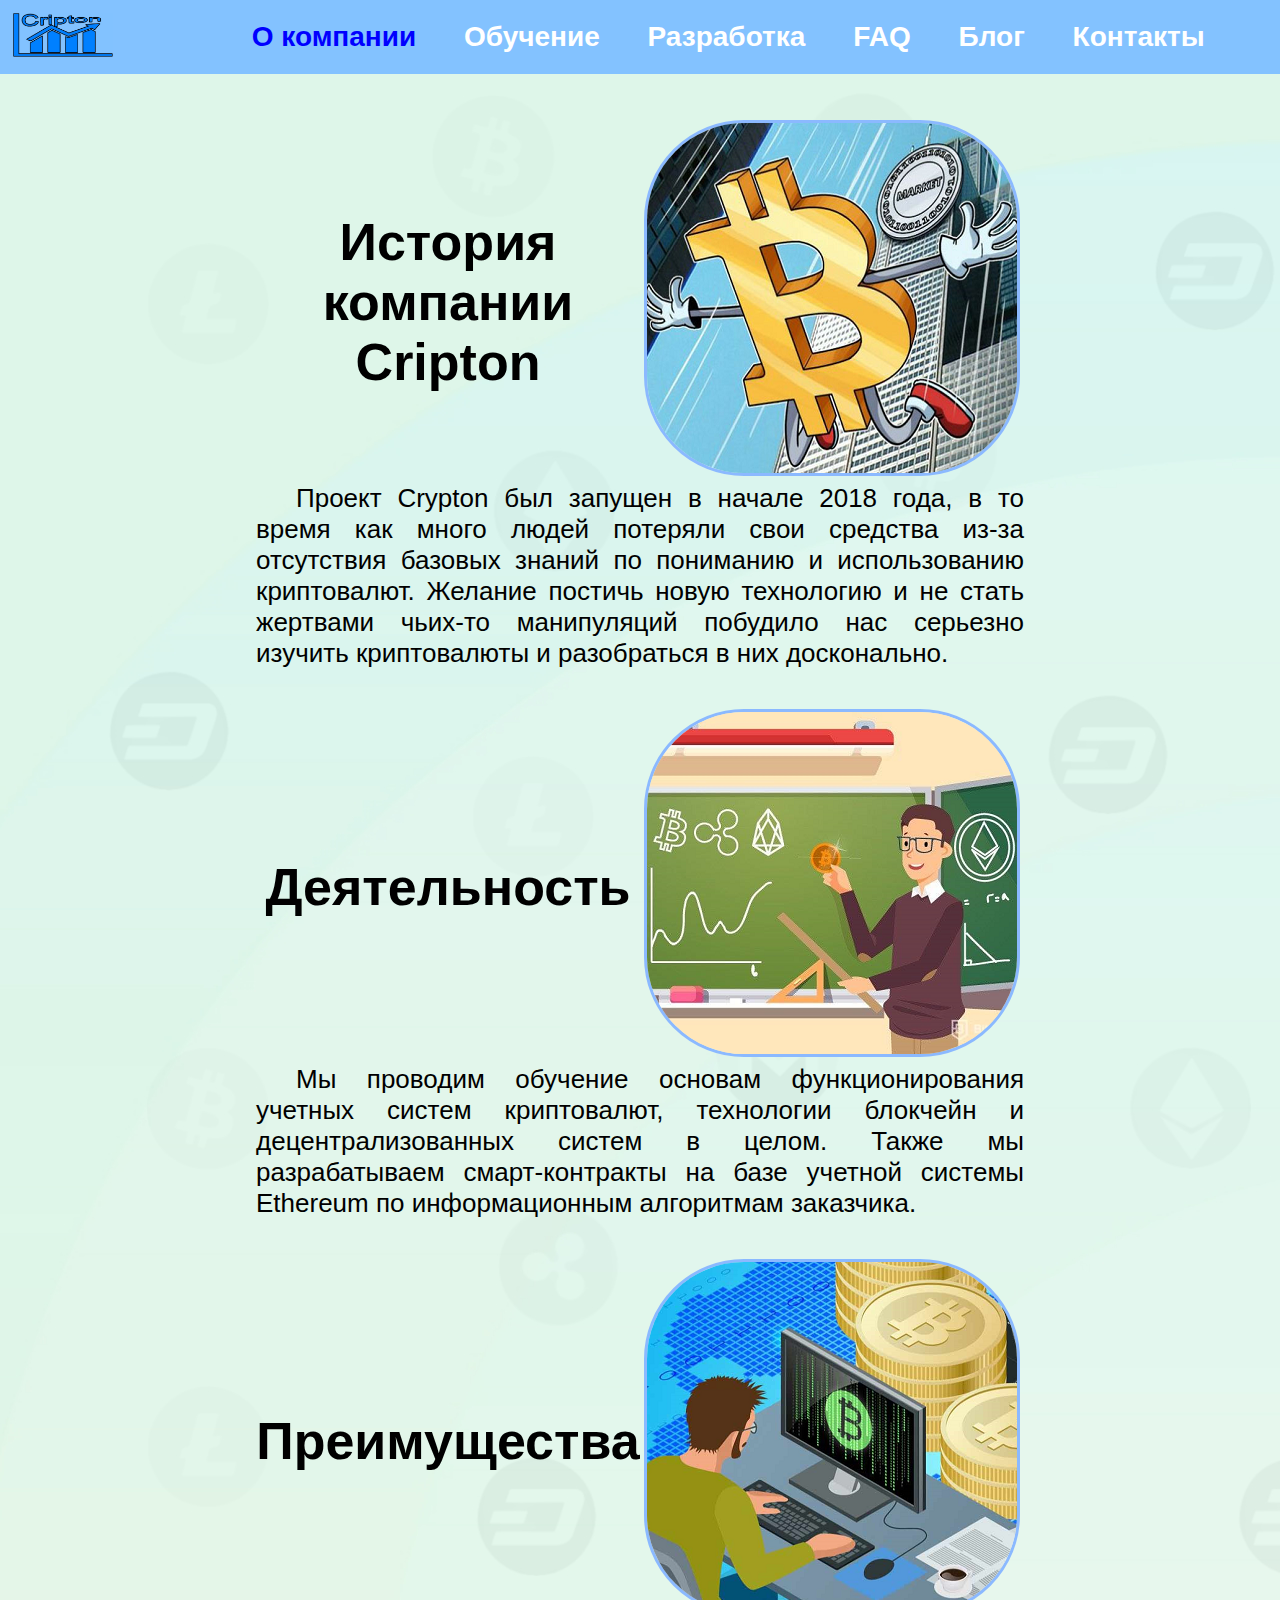
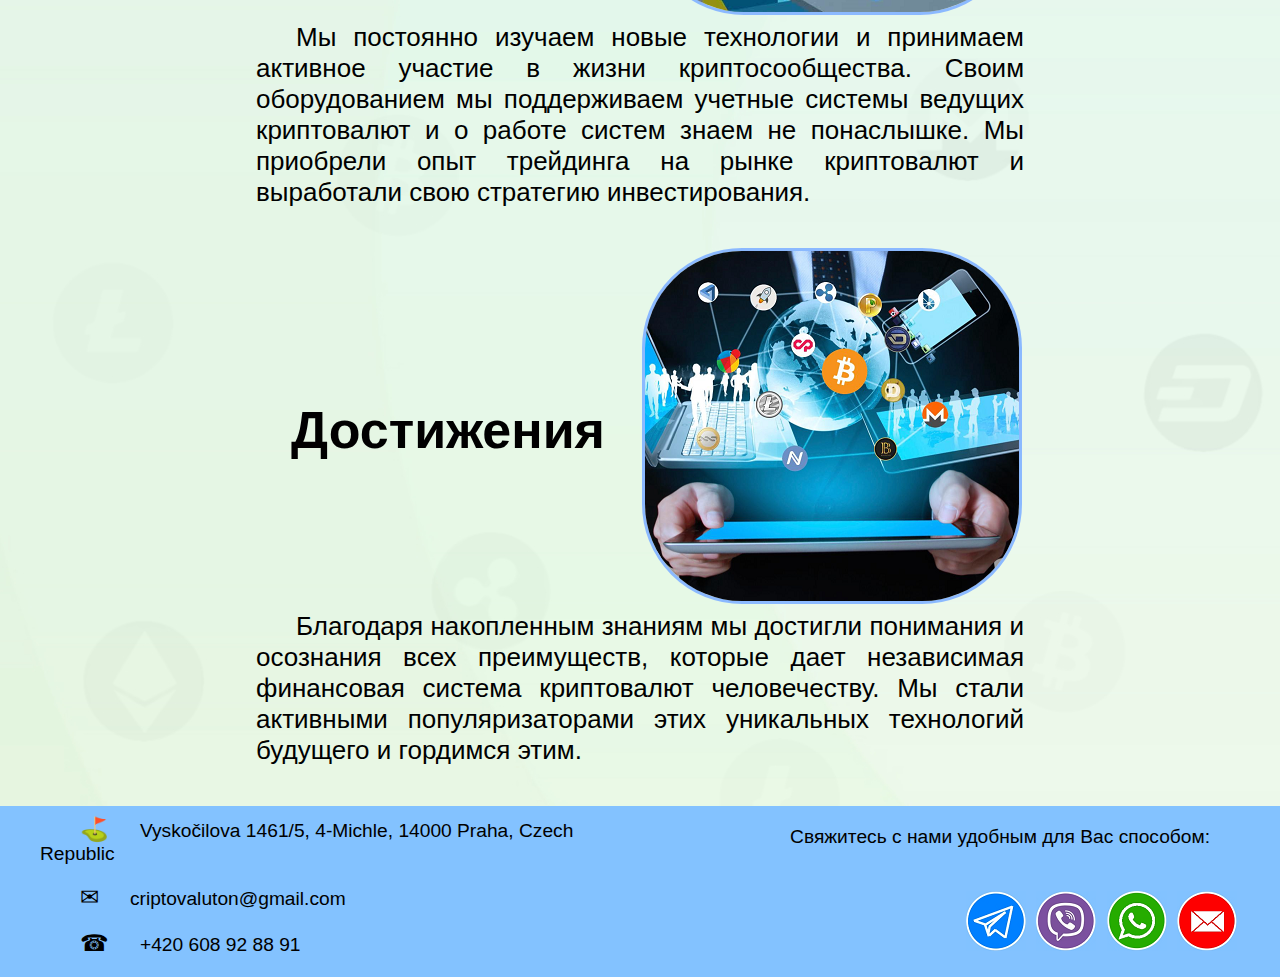
==== index.html @ c7e36061 "study" ====
<!DOCTYPE html>
<html lang="ru">
<head>
    <meta charset="UTF-8">
    <meta name="viewport" content="width=device-width, initial-scale=1.0">
    <title>Cripton</title>
    <link href="https://fonts.googleapis.com/css?family=Playfair+Display&display=swap" rel="stylesheet">
    <link rel="stylesheet" href="styles.css">
    <link rel="stylesheet" href="media.css">
</head>
<body>
    <div class="container">
    <div class="header">
        <div class="logo">
            <a href="index.html"> <img src="images/cripton_logo.jpg" width="100px" alt="logo"></a>
        </div>
        <div class="menu">
            <ul id="nav">
                <li><a href="index.html" style="color: blue">О компании</a></li>
                <li><a href="study.html">Обучение</a></li>
                <li><a href="development.html">Разработка</a></li>
                <li><a href="faq.html">FAQ</a></li>
                <li><a href="blog.html">Блог</a></li>
                <li><a href="contacts.html">Контакты</a></li>
            </ul>
        </div>
    </div>
    <div class="box">
        <div class="block1">
            <div class="article1_1">
                <div class="article1_1_left">
                    <h1>История компании Cripton</h1>
                </div>
                <div class="article1_1_right">
                    <img src="images/history.png" alt="history" class="round">
                </div>
            </div>
            <div class="article1_2">
                <p>Проект Crypton был запущен в начале 2018 года, в то время как много людей потеряли свои средства из-за
                отсутствия базовых знаний по пониманию и использованию криптовалют. Желание постичь новую технологию
                и не стать жертвами чьих-то манипуляций побудило нас серьезно изучить криптовалюты и разобраться в
                них досконально.</p>
            </div>
        </div>

        <div class="block1">
            <div class="article1_1">
                <div class="article1_1_left">
                    <h1>Деятельность</h1>
                </div>
                <div class="article1_1_right">
                    <img src="images/deals.png" alt="deals" class="round">
                </div>
            </div>
            <div class="article1_2">
                <p>Мы проводим обучение основам функционирования учетных систем криптовалют, технологии блокчейн и
                    децентрализованных  систем в целом. Также мы разрабатываем смарт-контракты на базе учетной
                    системы Ethereum по информационным алгоритмам заказчика.</p>
            </div>
        </div>

        <div class="block1">
            <div class="article1_1">
                <div class="article1_1_left">
                    <h1>Преимущества</h1>
                </div>
                <div class="article1_1_right">
                    <img src="images/advantage.png" alt="advantage" class="round">
                </div>
            </div>
            <div class="article1_2">
                <p>Мы постоянно изучаем новые технологии и принимаем активное участие в жизни криптосообщества.
                    Своим оборудованием мы поддерживаем учетные системы ведущих криптовалют и о работе систем знаем
                    не понаслышке. Мы приобрели опыт трейдинга на рынке криптовалют и выработали свою стратегию
                    инвестирования.</p>
            </div>
        </div>

        <div class="block1">
            <div class="article1_1">
                <div class="article1_1_left">
                    <h1>Достижения</h1>
                </div>
                <div class="article1_1_right">
                    <img src="images/achievements.png" alt="achievements" class="round">
                </div>
            </div>
            <div class="article1_2">
                <p>Благодаря накопленным знаниям мы достигли понимания и осознания всех преимуществ, которые дает
                    независимая финансовая система криптовалют человечеству. Мы стали активными популяризаторами этих
                    уникальных технологий будущего и гордимся этим.</p>
            </div>
        </div>
        </div>

    </div>
    <div class="footer">
        <div class="contacts">
            <div class="contacts_top">
                <p><span style="font-size: larger">&#9971;&nbsp;&nbsp;&nbsp;&nbsp;</span> Vyskočilova 1461/5, 4-Michle, 14000 Praha, Czech Republic</p>
                <p><span style="font-size: larger">&#9993;&nbsp;&nbsp;&nbsp;&nbsp;</span> criptovaluton@gmail.com</p>
                <p><span style="font-size: larger">&#9742;&nbsp;&nbsp;&nbsp;&nbsp;</span> +420 608 92 88 91</p>
            </div>
            <div class="contacts_footer">
            </div>
        </div>
        <div class="links">
            <div class="links_top">
                <p>Свяжитесь с нами удобным для Вас способом:</p>
            </div>
            <div class="links_footer">
                <a href="https://t.me/criptovaluton" target="_blank"> <img src="images/telegram_logo.png" alt="telegram"></a>
                <a href="viber://chat?number=%2B420608928891" target="_blank"> <img src="images/viber_logo.png" alt="viber"></a>
                <a href="https://wa.me/qr/KLFIPJQONWXAF1" target="_blank"> <img src="images/whatsapp_logo.png" alt="whatsapp"></a>
                <a href="mailto:criptovaluton@gmail.com" target="_blank"> <img src="images/mail_logo.png" alt="gmail"></a>

            </div>
        </div>
    </div>
</body>
</html>
---- styles.css ----
*, ::after, ::before {
    box-sizing: border-box;
}
html {
    margin-top: 0;
    font-family: "Candara", sans-serif;
}

body {
    margin: 0;
}

p {
    text-indent: 40px; /*отступы в первой строке параграфа*/
}

/*img {*/
/*    display: block;*/
/*    max-width: 100%;*/
/*    height: auto;*/
/*}*/

.container {
    display: flex;
    flex-direction: column;
    background-image: url("images/background_index.jpg");
}

.header {
    display: flex;
    background: #83c2ff;
    position: fixed;
    top: 0;
    right: 0;
    left: 0;
    font-weight: bold;
}
.logo {
    flex: 1;
    display: flex;
    padding: 1%;
}
.logo a img:hover {
    transform: scale(1.05);

}
.menu {
    flex-grow: 1;
    margin: auto;
}
#nav {
    margin: 0;
    font-size: 28px;
    text-align: center;

}
#nav li {
    display: inline-block;
    margin: 20px;
}
#nav li a {
    color: white;
    text-decoration: none;
}

#nav a:hover,
#nav a:focus {
    color: #0080ff;
}
/*_____________________________________________________________________________________________index*/

.box {
    margin-top: 120px;
}
.block1 {
    display: flex;
    font-size: 26px;
    flex-direction: column;
    justify-content: center;
    padding-left: 20%;
    padding-right: 20%;
    padding-bottom: 40px;
}
.block1 p {
    margin: 0;
}

.article1_1 {
    display: flex;
    border-radius: 20px;
    text-align: center;
}

.article1_1_left {
    flex: 1;
    margin: auto;
    text-align: center;
}

.article1_1_right {
    flex: 1;
}


.article1_2 {
    border-radius: 20px;
    text-align: justify;
}
/*_______________________________________________________________________________________________study*/
.content_study {
    display: flex;
    flex-direction: column;
    background-image: url("images/background_study.jpg");
}

.mark {
    color: #79b321;
    margin-right: 16px;
}

.button {
    color: #0080ff;
    background-color: white;
    border-radius: 20px;
    border: 3px solid #3ca8ff;
    -webkit-box-shadow: 3px 5px 18px 0 rgba(147,184,230,1);
    -moz-box-shadow: 3px 5px 18px 0 rgba(147,184,230,1);
    box-shadow: 3px 5px 18px 0 rgba(147,184,230,1);
}
.button:active, /*удаление черной рамки с кнопки при нажатии*/
.button:focus {
    outline: none;
}

.button h2 {
    margin: 2px 4px 4px 4px;
}

.fontButton {
    font-size: 0.6em;
}

.button:hover {
    transform: scale(1.15);
    transition: transform 0.2s ease-in, /*замедление анимации*/
    box-shadow 0.2s linear;
    background-color: #3ca8ff;
    color: white;
    cursor: pointer;
}

.study1 {
    display: flex;
    justify-content: space-around;
    margin: 120px 0 20px 0;
    padding: 0 100px;
    font-size: 22px;
}

.study1_left {
    display: flex;
    flex-direction: column;
    max-width: 500px;
    -webkit-box-shadow: 4px 5px 18px 3px rgba(147,184,230,1);
    -moz-box-shadow: 4px 5px 18px 3px rgba(147,184,230,1);
    box-shadow: 4px 5px 18px 3px rgba(147,184,230,1);
    border-radius: 10px;
}

.study1_left:hover {
    -webkit-box-shadow: 5px 5px 23px 2px rgba(73,118,173,1);
    -moz-box-shadow: 5px 5px 23px 2px rgba(73,118,173,1);
    box-shadow: 5px 5px 23px 2px rgba(73,118,173,1);
}

.study1_left_bottom {
    padding: 20px;
    text-align: center;
    background-color: white;
}

.study1_left_bottom p {
    margin: 6px 0;
    text-align: left;
}


figure.fluidratio1 {
    margin: 0;
    padding-top: 74.8%;  /* slope */
    background-image: url("images/users.png");
    background-size: cover;
    -moz-background-size: cover;  /* Firefox 3.6 */
    background-position: center;  /* Internet Explorer 7/8 */
    border-radius: 10px 10px 0 0;
}

.study1_right {
    display: flex;
    flex-direction: column;
    max-width: 500px;
    -webkit-box-shadow: 4px 5px 18px 3px rgba(147,184,230,1);
    -moz-box-shadow: 4px 5px 18px 3px rgba(147,184,230,1);
    box-shadow: 4px 5px 18px 3px rgba(147,184,230,1);
    border-radius: 10px;
}

.study1_right:hover {
    -webkit-box-shadow: 5px 5px 23px 2px rgba(73,118,173,1);
    -moz-box-shadow: 5px 5px 23px 2px rgba(73,118,173,1);
    box-shadow: 5px 5px 23px 2px rgba(73,118,173,1);
}

.study1_right_bottom {
    padding: 20px;
    text-align: center;
    background-color: white;
}

.study1_right_bottom p {
    margin: 6px 0;
    text-align: left;
}

figure.fluidratio2 {
    margin: 0;
    padding-top: 74.8%;  /* slope */
    background-image: url("images/base.png");
    background-size: cover;
    -moz-background-size: cover;  /* Firefox 3.6 */
    background-position: center;  /* Internet Explorer 7/8 */
    border-radius: 10px 10px 0 0;
}


.study2 {
    display: flex;
    justify-content: space-around;
    margin: 20px 0;
    padding: 0 100px;
    font-size: 22px;

}

.study2_left {
    display: flex;
    flex-direction: column;
    max-width: 500px;
    -webkit-box-shadow: 4px 5px 18px 3px rgba(147,184,230,1);
    -moz-box-shadow: 4px 5px 18px 3px rgba(147,184,230,1);
    box-shadow: 4px 5px 18px 3px rgba(147,184,230,1);
    border-radius: 10px;
}

.study2_left:hover {
    -webkit-box-shadow: 5px 5px 23px 2px rgba(73,118,173,1);
    -moz-box-shadow: 5px 5px 23px 2px rgba(73,118,173,1);
    box-shadow: 5px 5px 23px 2px rgba(73,118,173,1);
}

.study2_left_bottom {
    padding: 20px;
    text-align: center;
    background-color: white;
}

.study2_left_bottom p {
    margin: 6px 0;
    text-align: left;
}

figure.fluidratio3 {
    margin: 0;
    padding-top: 74.8%;  /* slope */
    background-image: url("images/advance.png");
    background-size: cover;
    -moz-background-size: cover;  /* Firefox 3.6 */
    background-position: center;  /* Internet Explorer 7/8 */
    border-radius: 10px 10px 0 0;
}

.study2_right {
    display: flex;
    flex-direction: column;
    max-width: 500px;
    -webkit-box-shadow: 4px 5px 18px 3px rgba(147,184,230,1);
    -moz-box-shadow: 4px 5px 18px 3px rgba(147,184,230,1);
    box-shadow: 4px 5px 18px 3px rgba(147,184,230,1);
    border-radius: 10px;
}

.study2_right:hover {
    -webkit-box-shadow: 5px 5px 23px 2px rgba(73,118,173,1);
    -moz-box-shadow: 5px 5px 23px 2px rgba(73,118,173,1);
    box-shadow: 5px 5px 23px 2px rgba(73,118,173,1);
}

.study2_right_bottom {
    padding: 20px;
    text-align: center;
    background-color: white;
}

.study2_right_bottom p {
    margin: 6px 0;
    text-align: left;
}

figure.fluidratio4 {
    margin: 0;
    padding-top: 74.8%;  /* slope */
    background-image: url("images/individual.png");
    background-size: cover;
    -moz-background-size: cover;  /* Firefox 3.6 */
    background-position: center;  /* Internet Explorer 7/8 */
    border-radius: 10px 10px 0 0;
}















/*_________________________________________________________________________________________development*/
.content {
    font-size: 26px;
    text-align: justify;
    background-image: url("images/background_dev.jpg");
    margin-top: 100px;
}
.content h2 {
    text-align: left;
}
.title {
    display: flex;
    margin: auto;
}
.title_left {
    flex: 1;
    width: 300px;
    height: 7em;
    margin: auto; /*центрируем текст "Смарт-контракты" по вертикали*/
    padding: 30px 30px 30px 60px;
    text-align: center;
}

.title_right {
    flex: 1;
    padding: 30px 60px 30px 30px;
    margin: auto;
}

.article1 {
    display: flex;
    margin: auto;
    background-color: rgba(100, 149, 237, 0.3);
}

.article1_left {
    flex: 1;
    margin: auto;
    padding-top: 8px;
    text-align: center;
}

.round {
    border-radius: 100px; /*закругление углов картинок*/
    border: 3px solid #8bb9ff;
}

.article1_right {
    flex: 2;
    margin: auto 40px auto 0;
    padding: 20px;
}

.article2 {
    display: flex;
    margin: auto;

}

.article2_left {
    flex: 2;
    margin: auto 20px auto 80px;
    padding: 20px;
}

.article2_right {
    flex: 1;
    margin: auto;
    padding-top: 8px;
    text-align: center;
}

.article3 {
    display: flex;
    background-color: rgba(100, 149, 237, 0.3);
}

.article3_left {
    flex: 1;
    margin: auto;
    padding-top: 8px;
    text-align: center;
}

.article3_right {
    flex: 2;
    margin: auto 40px auto 0;
    padding: 20px;
}

.hidden {
    float: right;
    margin: 0 0 5px 20px;
    padding-top: 30px;
    display: none;
}

/*________________________________________________________________________________________________faq*/

.box_outer {
    display: flex;
    flex-grow: 1;
    background-image: url("images/background_faq.jpg");
}

.box_inner {
    flex: 1;
    margin-right: auto;
    margin-left: auto;
    padding-right: 15px;
    padding-left: 15px;
    box-sizing: border-box;
    width: 1160px;
    text-align: center;
    font-size: 28px;
}
/*------------------------------код отвечающий за раскрывающиеся вопросы*/
.demo {
    max-width: 1024px;
    padding: 20px 20px;
    margin: 1% auto;
    text-align: left;
}
.answer {
    font-size: 24px;
}

/* скрываем чекбоксы и блоки с содержанием */
.hide,
.hide + label ~ div {
    display: none;
}

label {
    -webkit-box-shadow: 10px 10px 20px 2px rgba(0,0,0,0.37); /*тень у блоков с вопросами*/
    -moz-box-shadow: 10px 10px 20px 2px rgba(0,0,0,0.37);
    box-shadow: 10px 10px 20px 2px rgba(0,0,0,0.37);
    width: 100%;
    background-color: white;
}
/* вид текста label */
.hide + label {
    margin: 0;
    padding: 0;
    color: black;
    cursor: pointer;
    display: inline-block;
}
.hide + label:hover {
    background-color: rgba(131, 194, 255, 0.56);
}

/* вид текста label при активном переключателе */
.hide:checked + label {
    background-color: rgba(131, 194, 255, 0.56);
    border-bottom: 0;
    -webkit-box-shadow: 14px -1px 20px -7px rgba(0,0,0,0.37);
    -moz-box-shadow: 14px -1px 20px -7px rgba(0,0,0,0.37);
    box-shadow: 14px -1px 20px -7px rgba(0,0,0,0.37);
}
/* когда чекбокс активен показываем блоки с содержанием  */
.hide:checked + label + div {
    display: block;
    background: white;
    -moz-box-shadow: inset 3px 3px 10px #0080ff;
    -webkit-box-shadow: inset 3px 3px 10px #0080ff;
    box-shadow: inset 3px 3px 10px #0080ff;
    margin-left: 20px;
    padding: 10px;
    /* чуточку анимации при появлении */
    -webkit-animation:fade ease-in 0.5s;
    -moz-animation:fade ease-in 0.5s;
    animation:fade ease-in 0.5s;
}
/* анимация при появлении скрытых блоков */
@-moz-keyframes fade {
    from { opacity: 0; }
    to { opacity: 1 }
}
@-webkit-keyframes fade {
    from { opacity: 0; }
    to { opacity: 1 }
}
@keyframes fade {
    from { opacity: 0; }
    to { opacity: 1 }
}
/* теперь кружочки с плюсиками, которые меняются на минусы*/
.hide + label:before {
    background-color: #1e90ff;
    color: white;
    content: "\002B";
    display: block;
    float: left;
    font-size: 22px;
    font-weight: bold;
    height: 20px;
    line-height: 16px;
    margin: 8px;
    text-align: center;
    width: 20px;
    -webkit-border-radius: 50%;
    -moz-border-radius: 50%;
    border-radius: 50%;
}
.hide:checked + label:before {
    content: "\2212";
}

/*___________________________________________________________________________________contacts*/

.box_contacts {
    display: flex;
    background-image: url("images/background_contacts.jpg");
    flex-direction: column;
    margin-top: 100px;
}
.cont {
    display: flex;
}
.telegram {
    flex: 1;
    text-align: center;
}
.viber {
    flex: 1;
    text-align: center;
}
.whatsapp {
    flex: 1;
    text-align: center;
}

.cont p {
    font-size: 26px;
}
/*__________________________анимация логотипов*/
.cont img {
    -webkit-box-shadow: 10px 10px 29px -2px rgba(0, 0, 0, 0.75);
    -moz-box-shadow: 10px 10px 29px -2px rgba(0, 0, 0, 0.75);
    box-shadow: 10px 10px 29px -2px rgba(0, 0, 0, 0.75);

    border-radius: 200px 200px 200px 200px;
    -moz-border-radius: 200px 200px 200px 200px;
    -webkit-border-radius: 200px 200px 200px 200px;
    border: 0 solid #000000;
}
.cont img:hover {
    animation: logo-rotate 0.4s alternate infinite ease-in;
}

@keyframes logo-rotate {
    0% {
        transform: scale(1);
    }
    100% {
        transform: scale(1.2);
    }

}
/*----------------------------------------*/
.form {
    margin: 40px auto 0 auto;

}

/*_____________________________________________________________________________________footer на всех страницах*/
.footer {
    display: flex;
    background: #83c2ff;
    /*градиент*/
    /*background: rgba(168,223,250,1);*/
    /*background: -moz-linear-gradient(top, rgba(168,223,250,1) 0%, rgba(157,190,207,1) 46%, rgba(10,119,173,1) 100%);*/
    /*background: -webkit-gradient(left top, left bottom, color-stop(0%, rgba(168,223,250,1)), color-stop(46%, rgba(157,190,207,1)), color-stop(100%, rgba(10,119,173,1)));*/
    /*background: -webkit-linear-gradient(top, rgba(168,223,250,1) 0%, rgba(157,190,207,1) 46%, rgba(10,119,173,1) 100%);*/
    /*background: -o-linear-gradient(top, rgba(168,223,250,1) 0%, rgba(157,190,207,1) 46%, rgba(10,119,173,1) 100%);*/
    /*background: -ms-linear-gradient(top, rgba(168,223,250,1) 0%, rgba(157,190,207,1) 46%, rgba(10,119,173,1) 100%);*/
    /*background: linear-gradient(to bottom, rgba(168,223,250,1) 0%, rgba(157,190,207,1) 46%, rgba(10,119,173,1) 100%);*/
    /*filter: progid:DXImageTransform.Microsoft.gradient( startColorstr='#a8dffa', endColorstr='#0a77ad', GradientType=0 );*/
}
.footer h3 {
    margin: 0;
}

.footer p {
    margin-top: 0;
}

.contacts {
    flex: 1;
    display: flex;
    flex-direction: column;
    text-align: left;
    padding: 10px 20px 0 40px;
}
.contacts_top {
    flex-grow: 1;
    font-size: 1.2em;
}
.contacts_footer {
    flex-grow: 1;
}

.links {
    flex: 1;
    display: flex;
    flex-direction: column;
    text-align: right;
    padding: 0 40px 20px 20px;
}
.links_top {
    flex: 1;
    padding: 20px 30px 0 0;
    font-size: 1.2em;
    text-align: right;
}
.links_footer {
    flex: 1;
}
.links_footer a {
    margin: 3px;
}
/*анимация при наведении - увеличением*/
.links_footer a img:hover {
    transform: scale(1.15);
    transition: transform 0.2s ease-in, /*замедление анимации*/
                box-shadow 0.2s linear;
}

/*_______________________________________________________________________________________course_*/

.container_course {
    display: flex;
    flex-direction: column;
    background-color: #bfe5f4;
}

.container_course_top {
    display: flex;
    padding: 20px;
    background-color: royalblue;
}

.container_course_top_left {
    flex: 3;
    padding: 40px;
    color: white;
    text-align: justify;
}

.container_course_top_left h1 {
    font-size: 3.2em;
}

.container_course_top_left h2 {
    text-indent: 40px; /*отступы в первой строке параграфа*/
}

.container_course_top_left h3 {
    font-size: 1.8em;
    margin: 2px 4px 4px 4px;
}

.container_course_top_right {
    flex: 2;
    display: flex;
    text-align: center;
}

.container_course_bottom {
    display: flex;
    justify-content: center;
    background-image: url("images/background_base.jpg");
}

.container_course_bottom_center {
    padding: 40px;
    margin: 10px auto;
    font-family: cursive;
    font-size: 1.6vw;
    color: #7300c6;
    /*overflow: hidden;*/
    /*align-content: center;*/
}
.container_course_bottom_center h1 {
    font-family: "Segoe Print",serif; /* подбор шрифтов - https://wordmark.it/*/
    color: rgb(176, 0, 255);
    font-size: 2.6vw;
    margin: 0;
    padding: 0;
}
.container_course_bottom_center h2 {
    font-family: "Segoe Print",serif; /* подбор шрифтов - https://wordmark.it/*/
    color: #654d96;
    font-size: 2.2vw;
    margin: 0;
    padding: 0;
}

.container_course_bottom_center ul {
    counter-reset: name;      /*Создаем новый счетчик для каждого тега <ul>*/
    list-style-type: none;      /* Убираем исходную нумерацию у списка */
}

.container_course_bottom_center li::before {
    counter-increment: name;           /*Увеличиваем значение счетчика*/
    content: counters(name,". ")". ";   /*Выводим число, используя разделитель '.'*/
}

.container_course_bottom_center_top {
    text-align: center;
}

.container_course_top_right_relative {
    position: relative;
    top: 80px;
    left: 10px;
    margin: auto;
    max-width: 500px;
    background-color: white;
    -webkit-box-shadow: 5px 5px 23px 2px rgba(0,0,0,1);
    -moz-box-shadow: 5px 5px 23px 2px rgba(0,0,0,1);
    box-shadow: 5px 5px 23px 2px rgba(0,0,0,1);
    border-radius: 10px;


}

.box_picture {
    max-width: 500px;
    border-radius: 10px;
}

.box_text {
    background-color:white;
    padding: 0 80px 40px 80px;
    border-radius: 0 0 10px 10px;
    font-size: 1.2em;
    color: darkblue;
}

.box_text h1 {
    color: #8a70c9;
}

.header_course {
    display: flex;
    background: #83c2ff;
    top: 0;
    right: 0;
    left: 0;
    font-weight: bold;
}

.box_container_course {
    display: flex;
    flex-direction: column;
    background: white;
}
---- media.css ----
@media screen and (max-width: 1250px) {

    .container {
        padding: 0;
    }

    .header {
        position: unset; /*расфиксируем header*/
        justify-content: space-around;
        padding: 0 10px;
    }

    .logo {
        display: block;
        margin: auto;
        text-align: center;
    }

    .menu {
        display: block;
    }

    #nav {
        padding: 0;
    }

    .box {
        margin-top: 20px;
    }
    .block1 {
        margin-top: 30px;
        padding-right: 30px;
        padding-left: 30px;
    }

    .block1 img {
        width: 300px;
    }

    .content img {
        width: 300px;
    }

    /*________________________________________________________________________________________study*/

    .study1 {
        flex-direction: column;
        padding: 0;
    }

    .study1_left {
        margin: 0 auto;
    }

    .study1_right {
        margin: 40px auto 0 auto;
    }

    .study2 {
        flex-direction: column;
        padding: 0;
    }

    .study2_left {
        margin: 0 auto;
    }

    .study2_right {
        margin: 40px auto 0 auto;
    }

}

@media screen and (max-width: 900px) {/*------------------------------------------------------------------------*/

    .container {
        padding: 0;
    }

    .header {
        position: unset; /*расфиксируем header*/
        justify-content: space-around;
        padding: 0 10px;
    }

    .logo {
        display: block;
        margin: auto;
        text-align: center;
    }

    .menu {
        display: block;
    }

    #nav {
        padding: 0;
    }

    .block1 {
        margin-top: 30px;
        padding-right: 20px;
        padding-left: 20px;
    }

    .block1 img {
        width: 230px;
    }

    .hidden {
        float: right;
        margin: 0 0 5px 20px;
        display: block;
    }

    .title {
        display: block;
    }
    .title_left {
        padding: 0;
    }

    .article1_left {
        display: none;
    }
    .article1_right {
        margin: auto;
    }

    .article2_right {
        display: none;
    }
    .article2_left {
        margin: 0;
    }

    .article3_left {
        display: none;
    }
    .article3_right {
        margin: 0;
    }

}

@media screen and (max-width: 680px) {/*----------------------------------------------------------------------------*/

    .container {
        padding: 0;
    }

    .header {
        flex-wrap: wrap;  /* для переноса элементов в столбик*/
        position: unset; /*расфиксируем header*/
        padding: 0 10px;
    }

    .hidden {
        float: unset;
        text-align: center;
        padding: 0;
    }
    .hidden img {
        width: 250px;
    }
    .round {
        border-radius: 60px; /*закругление углов картинок*/
    }


    #nav {
        padding: 5px 0;
    }

    .logo {
        display: block;
        margin: auto;
        text-align: center;
    }

    #nav li {
        display: block;
        margin: 0 auto;
    }

    #nav li a {
        margin: 0 auto;
    }

    .block1 {
        padding-left: 20px;
        padding-right: 20px;
        font-size: 18px;
    }

    .article1_1 {
        display: block; /*Чтобы выстроить заголовок и картинку друг под другом*/
    }
    .title_right {
        padding: 0 10px 10px 10px;
    }
    .title_left {
        height: auto;
        margin-top: 20px;
    }

    h1 {
        margin: auto;
    }

    .block1 img {
        width: 190px;
    }

    .links_footer a img {
        width: 30%;
    }

    .cont a img {
        width: 30%;

    }
    .article1_1 {
        justify-content: space-around;
    }

    .article1_1_right {
        margin: auto;
    }

    iframe {
        width: 400px;
        height: 800px;
    }

    .box_contacts {
        margin: auto;
    }

    .form {
        margin: 20px auto 0 auto;
        width: 400px;
    }

    /*________________________________________________________________________________________footer*/


    .footer {
        flex-direction: column;
    }

    .links_footer a img {
        width: 15%;
    }

    .links_top {
        padding: 10px;
        text-align: left;
    }

    .links {
        padding: 10px;
        text-align: left;
    }

    .contacts {
        padding: 10px;
    }
    h1 {
        margin: auto;
        font-size: 1.5em;
    }
    .box_inner {
        margin-top: 20px;
        font-size: 1.1em;
    }
    .answer {
        font-size: 1.0em;
    }
    .content {
        font-size: 18px;
    }
    .cont p {
        font-size: 1.2em;
    }

}

@media screen and (max-width: 400px) {/*---------------------------------------------------------------------------*/
    .container {
        padding: 0;
    }

    .header {
        flex-wrap: wrap; /* для переноса элементов в столбик*/
        position: unset; /*расфиксируем header*/
        padding: 0 10px;
    }

    #nav {
        padding: 5px 0;
        font-size: 20px;
    }

    .logo {
        display: none;
        margin: auto;
        text-align: center;
    }

    #nav li {
        display: block;
        margin: 0 auto;
    }

    #nav li a {
        margin: 0 auto;
    }

    .block1 {
        padding-left: 20px;
        padding-right: 20px;
    }

    .article1_1 {
        display: block; /*Чтобы выстроить заголовок и картинку друг под другом*/
    }

    .title_right {
        padding: 0 10px 0 10px;
    }
    .title_left {
        margin: 20px auto 0 auto;
    }
    .title_right p {
        margin: 0 auto 10px auto;
    }
    .hidden {
        margin: 0;
    }

    .links_footer a img {
        width: 30%;
    }

    .cont a img {
        width: 30%;

    }

    .article1_1 {
        justify-content: space-around;
    }

    .article1_1_right {
        margin: auto;
    }

    iframe {
        width: 340px;
        height: 950px;
    }

    .box_contacts {
        margin: auto;
    }

    .form {
        width: 340px;
        height: 950px;
    }
/*________________________________________________________________________________________footer*/
    .footer {
        flex-direction: column;
    }

    .links_footer a img {
        width: 15%;
    }

    .links_top {
        padding: 10px;
        text-align: left;
    }

    .links {
        padding: 10px;
        text-align: left;
    }

    .contacts {
        padding: 10px;
    }
    .round {
        margin: 10px;
    }
    .demo {
        padding: 0;
        margin-top: 10px;
    }
}
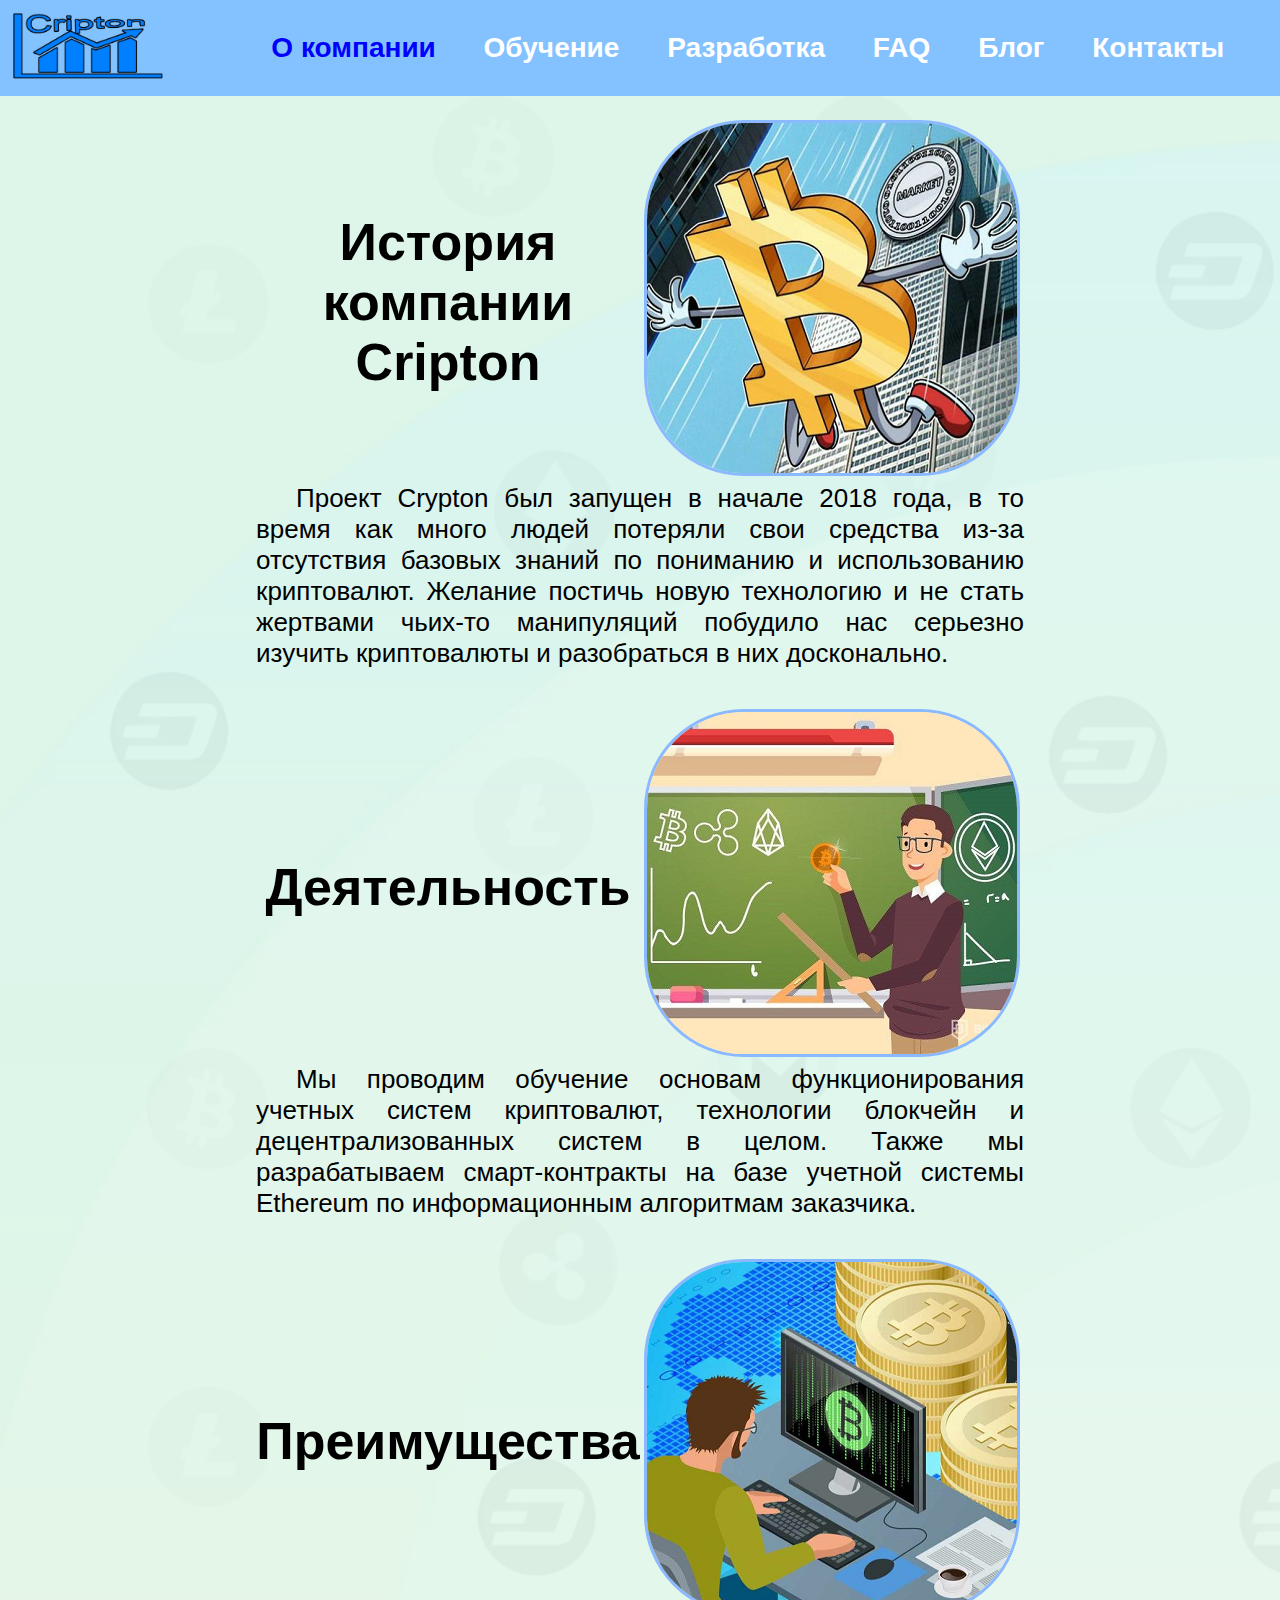
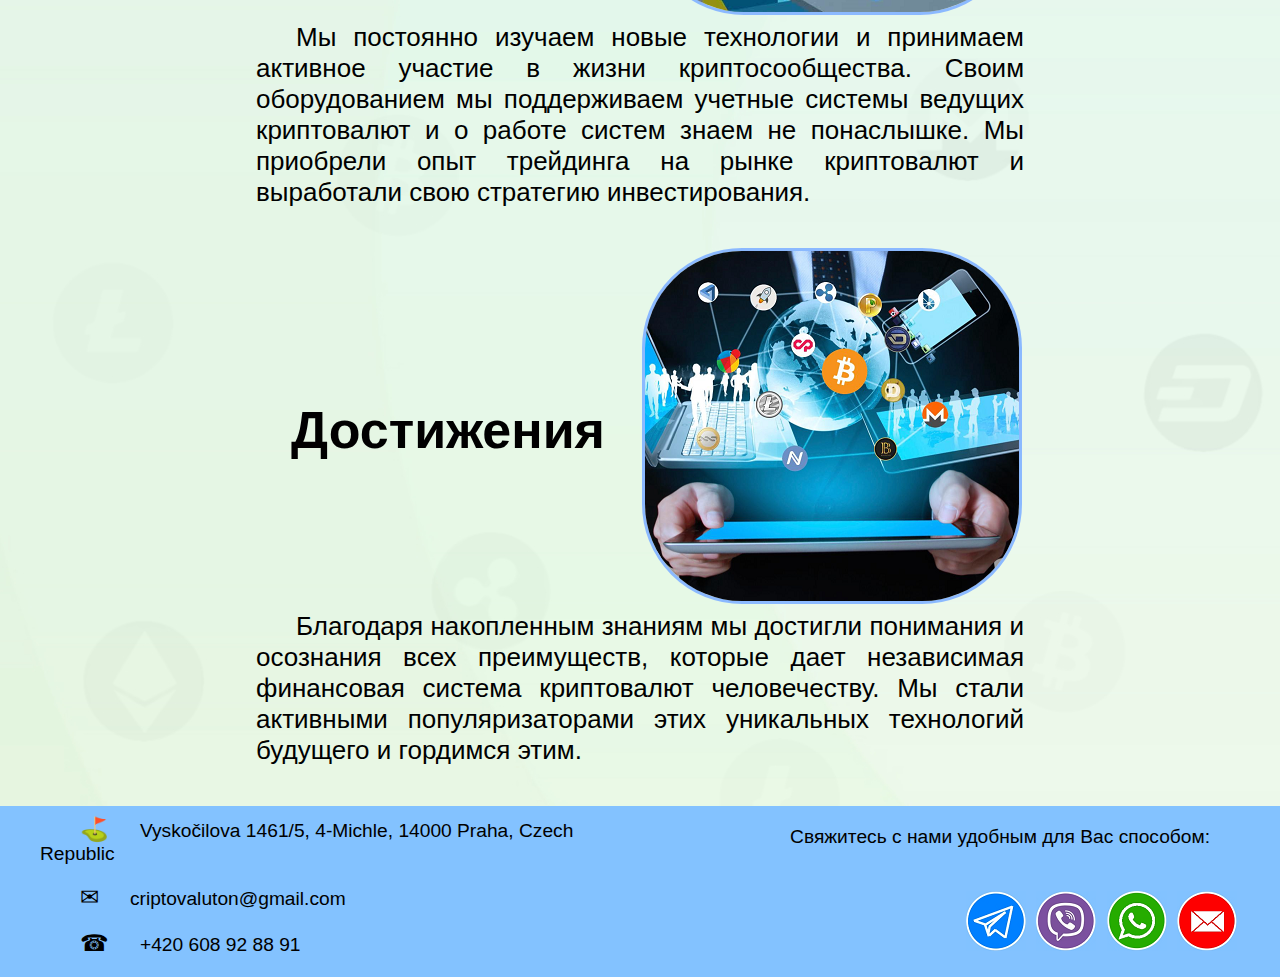
==== commit eea41c8b: "study" ====
--- a/index.html
+++ b/index.html
@@ -12,7 +12,7 @@
     <div class="container">
     <div class="header">
         <div class="logo">
-            <a href="index.html"> <img src="images/cripton_logo.jpg" width="100px" alt="logo"></a>
+            <a href="index.html"> <img src="images/cripton_logo.jpg" width="150px" alt="logo"></a>
         </div>
         <div class="menu">
             <ul id="nav">
--- a/styles.css
+++ b/styles.css
@@ -700,10 +700,28 @@
     text-align: center;
 }
 
-.container_course_bottom {
+.container_course_bottom_base {
     display: flex;
     justify-content: center;
     background-image: url("images/background_base.jpg");
+}
+
+.container_course_bottom_lite {
+    display: flex;
+    justify-content: center;
+    background-image: url("images/background_lite.jpg");
+}
+
+.container_course_bottom_advance {
+    display: flex;
+    justify-content: center;
+    background-image: url("images/background_advance.jpg");
+}
+
+.container_course_bottom_individual {
+    display: flex;
+    justify-content: center;
+    background-image: url("images/background_individual.jpg");
 }
 
 .container_course_bottom_center {
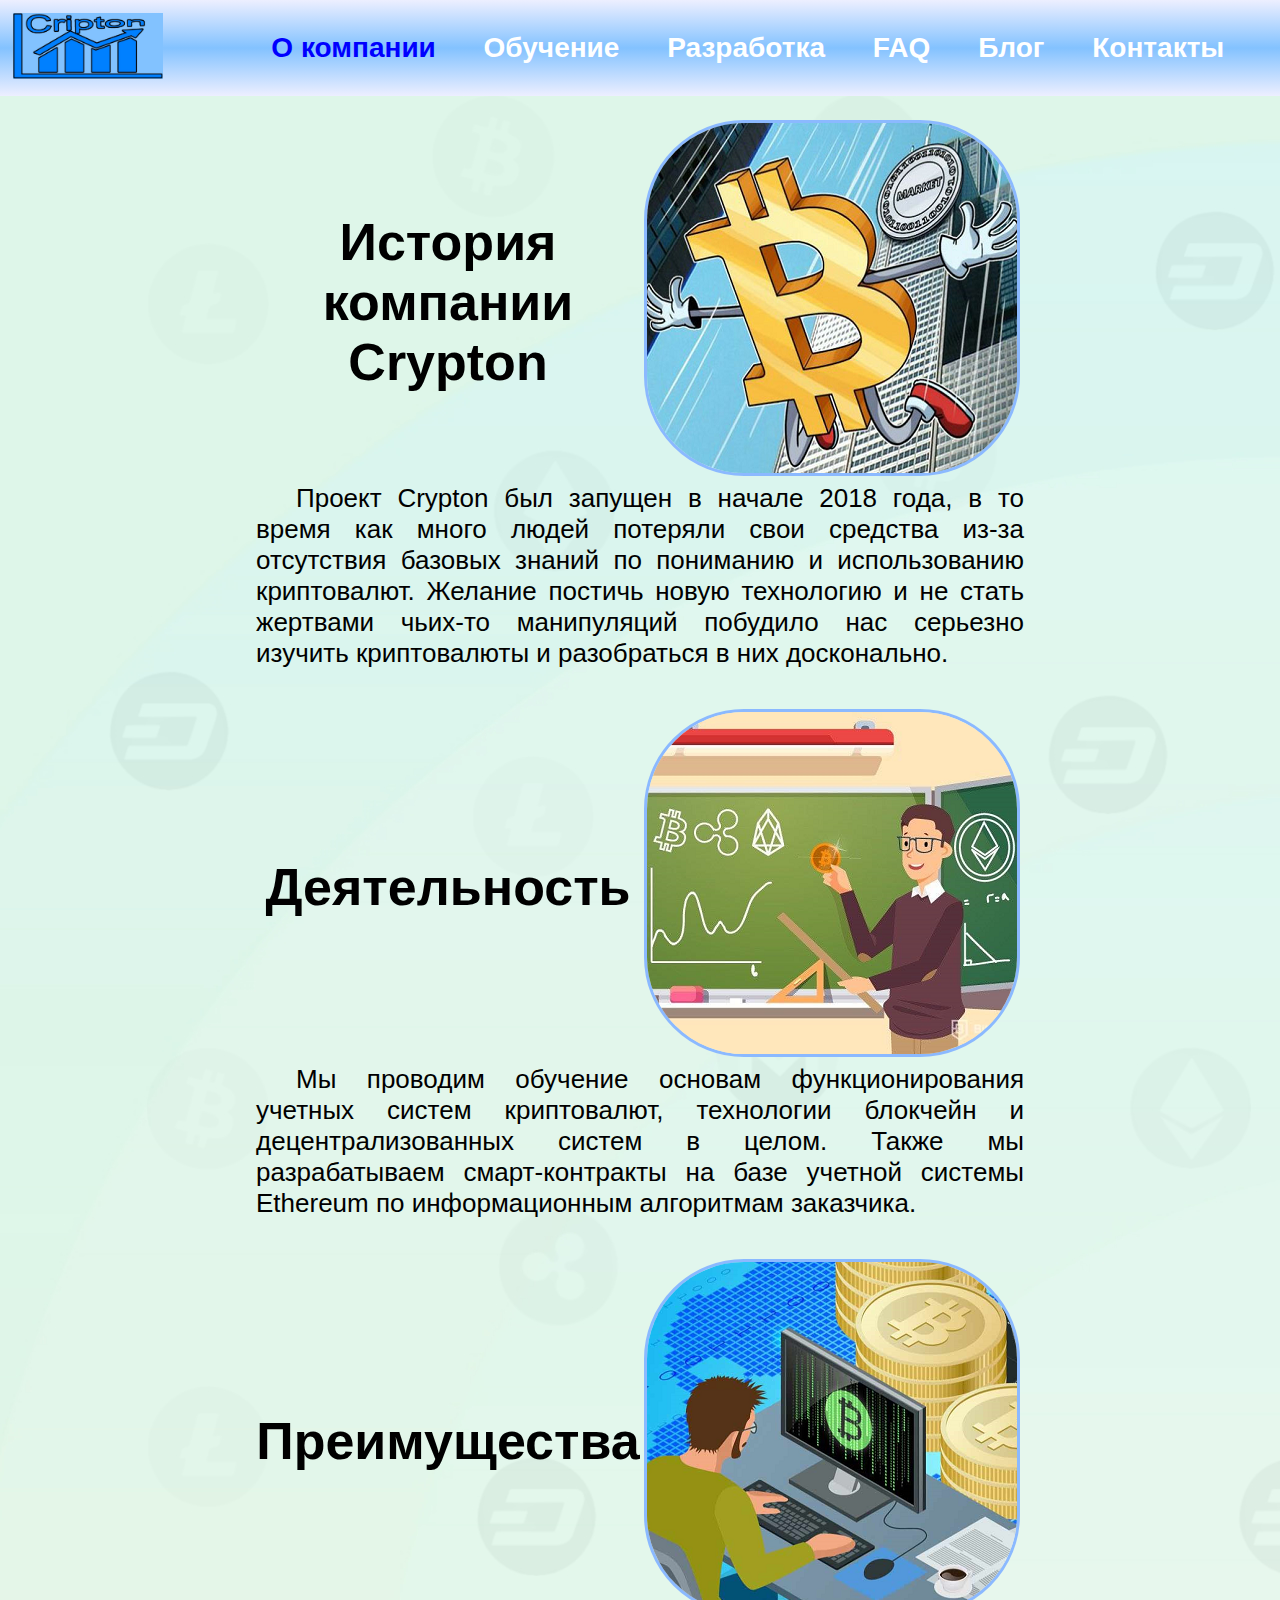
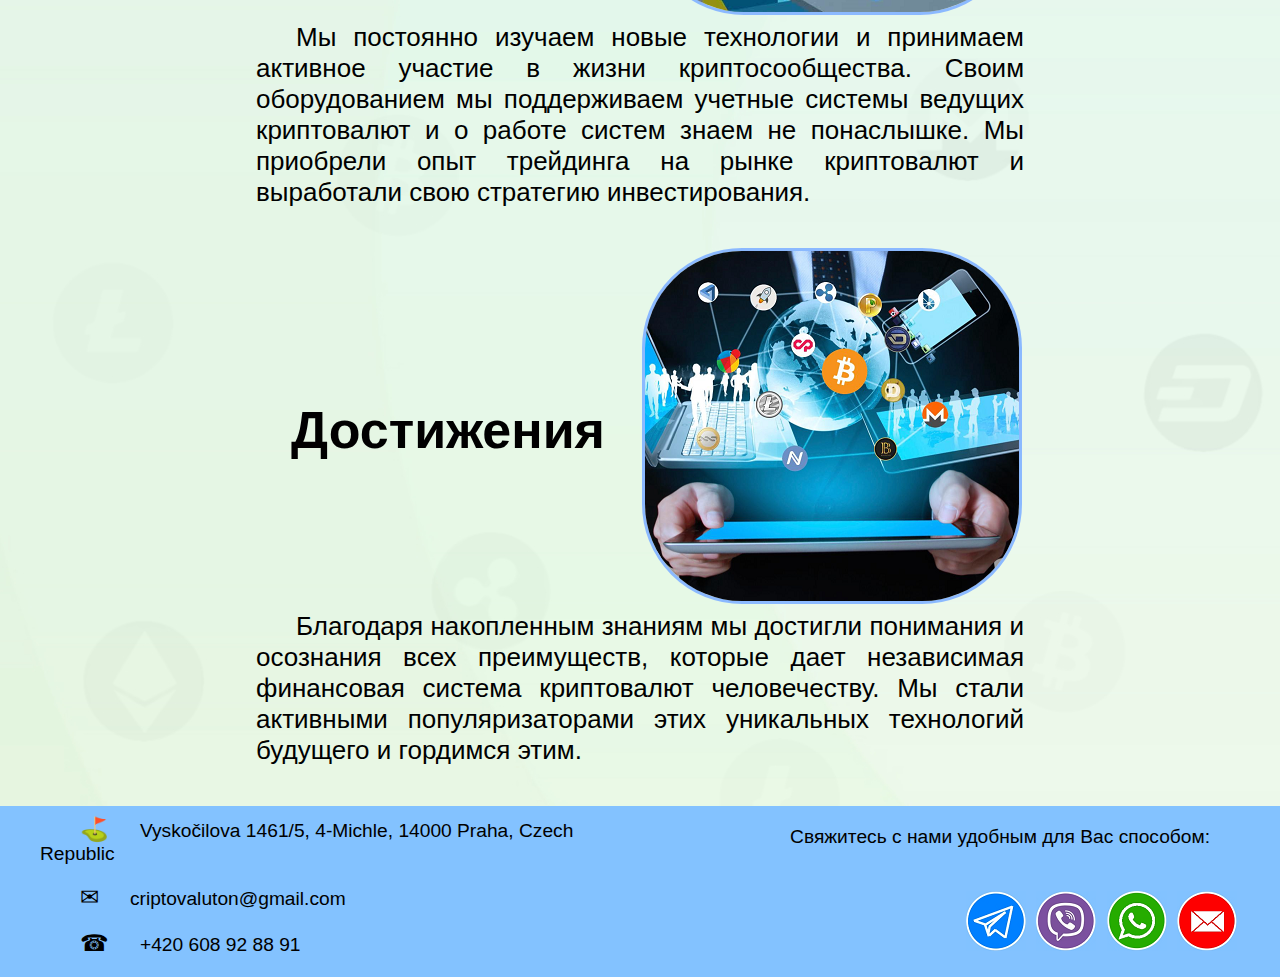
==== commit c9fe745e: "study" ====
--- a/index.html
+++ b/index.html
@@ -3,7 +3,7 @@
 <head>
     <meta charset="UTF-8">
     <meta name="viewport" content="width=device-width, initial-scale=1.0">
-    <title>Cripton</title>
+    <title>Crypton</title>
     <link href="https://fonts.googleapis.com/css?family=Playfair+Display&display=swap" rel="stylesheet">
     <link rel="stylesheet" href="styles.css">
     <link rel="stylesheet" href="media.css">
@@ -12,7 +12,7 @@
     <div class="container">
     <div class="header">
         <div class="logo">
-            <a href="index.html"> <img src="images/cripton_logo.jpg" width="150px" alt="logo"></a>
+            <a href="index.html"> <img src="images/crypton_logo.jpg" width="150px" alt="logo"></a>
         </div>
         <div class="menu">
             <ul id="nav">
@@ -29,7 +29,7 @@
         <div class="block1">
             <div class="article1_1">
                 <div class="article1_1_left">
-                    <h1>История компании Cripton</h1>
+                    <h1>История компании Crypton</h1>
                 </div>
                 <div class="article1_1_right">
                     <img src="images/history.png" alt="history" class="round">
--- a/styles.css
+++ b/styles.css
@@ -25,11 +25,15 @@
     display: flex;
     flex-direction: column;
     background-image: url("images/background_index.jpg");
+    background-clip: border-box;
 }
 
 .header {
     display: flex;
     background: #83c2ff;
+    background: -webkit-linear-gradient(#edefff, #83c2ff, #edefff);
+    background:    -moz-linear-gradient(#edefff, #83c2ff, #edefff);
+    background:         linear-gradient(#edefff, #83c2ff, #edefff);
     position: fixed;
     top: 0;
     right: 0;
@@ -112,6 +116,7 @@
     display: flex;
     flex-direction: column;
     background-image: url("images/background_study.jpg");
+    background-clip: border-box;
 }
 
 .mark {
@@ -336,6 +341,7 @@
     font-size: 26px;
     text-align: justify;
     background-image: url("images/background_dev.jpg");
+    background-clip: border-box;
     margin-top: 100px;
 }
 .content h2 {
@@ -434,6 +440,7 @@
     display: flex;
     flex-grow: 1;
     background-image: url("images/background_faq.jpg");
+    background-clip: border-box;
 }
 
 .box_inner {
@@ -545,6 +552,7 @@
 .box_contacts {
     display: flex;
     background-image: url("images/background_contacts.jpg");
+    background-clip: border-box;
     flex-direction: column;
     margin-top: 100px;
 }
@@ -672,6 +680,10 @@
     display: flex;
     padding: 20px;
     background-color: royalblue;
+    background: -webkit-linear-gradient(#d4d5ff, #4169E1, #4366ff);
+    background:    -moz-linear-gradient(#d4d5ff, #4169E1, #4366ff);
+    background:         linear-gradient(#d4d5ff, #4169E1, #4366ff);
+
 }
 
 .container_course_top_left {
@@ -765,7 +777,7 @@
 .container_course_top_right_relative {
     position: relative;
     top: 80px;
-    left: 10px;
+    /*left: 10px;*/
     margin: auto;
     max-width: 500px;
     background-color: white;
@@ -797,6 +809,10 @@
 .header_course {
     display: flex;
     background: #83c2ff;
+    background: -webkit-linear-gradient(#edefff, #83c2ff, #edefff);
+    background:    -moz-linear-gradient(#edefff, #83c2ff, #edefff);
+    background:         linear-gradient(#edefff, #83c2ff, #edefff);
+
     top: 0;
     right: 0;
     left: 0;
--- a/media.css
+++ b/media.css
@@ -41,7 +41,15 @@
         width: 300px;
     }
 
+    .words {
+        font-family: "Arial Black", serif;
+    }
+
     /*________________________________________________________________________________________study*/
+
+    .content_study {
+        padding: 0 10px 0 10px;
+    }
 
     .study1 {
         flex-direction: column;
@@ -68,6 +76,15 @@
     .study2_right {
         margin: 40px auto 0 auto;
     }
+
+    .container_course_top_left h1 {
+        font-size: 1.8em;
+    }
+
+    .container_course_top_left h2 {
+        font-size: 1.2em;
+    }
+
 
 }
 
@@ -141,6 +158,52 @@
         margin: 0;
     }
 
+    /*_______________________________________________________________________________________course_*/
+
+    .box_picture {
+        display: none;
+    }
+
+    .container_course {
+        padding: 0;
+    }
+
+    .container_course_top {
+        flex-direction: column;
+        padding: 10px;
+    }
+
+    .container_course_top_left {
+        padding: 40px 10px 10px 10px;
+        /*margin: auto;*/
+    }
+
+    .container_course_top_left h1 {
+        font-size: 2.2em;
+    }
+
+    .container_course_top_left h2 {
+        font-size: 1.2em;
+    }
+
+    .container_course_bottom_center {
+        margin: 40px auto 0 auto;
+        font-size: 2.8vw;
+    }
+
+    .container_course_bottom_center h1 {
+        font-size: 4.6vw;
+    }
+
+    .container_course_bottom_center h2 {
+        font-size: 3.6vw;
+    }
+
+    .container_course_top_right_relative {
+        top: 60px;
+    }
+
+
 }
 
 @media screen and (max-width: 680px) {/*----------------------------------------------------------------------------*/
@@ -284,6 +347,30 @@
         font-size: 1.2em;
     }
 
+    .container_course_bottom_center h1 {
+        font-size: 7.6vw;
+    }
+
+    .container_course_bottom_center h2 {
+        font-size: 6.6vw;
+    }
+
+    .container_course_bottom_center {
+        padding: 40px 0 0 0;
+        font-size: 4.6vw;
+    }
+
+    .container_course_top_left h1 {
+        font-size: 2.8em;
+    }
+
+    .container_course_top_left h2 {
+        font-size: 1.4em;
+    }
+
+
+
+
 }
 
 @media screen and (max-width: 400px) {/*---------------------------------------------------------------------------*/
@@ -310,7 +397,7 @@
 
     #nav li {
         display: block;
-        margin: 0 auto;
+        margin: 5px auto;
     }
 
     #nav li a {
@@ -398,4 +485,9 @@
         padding: 0;
         margin-top: 10px;
     }
+
+    .container_course_top_left h1 {
+        font-size: 1.8em;
+    }
+
 }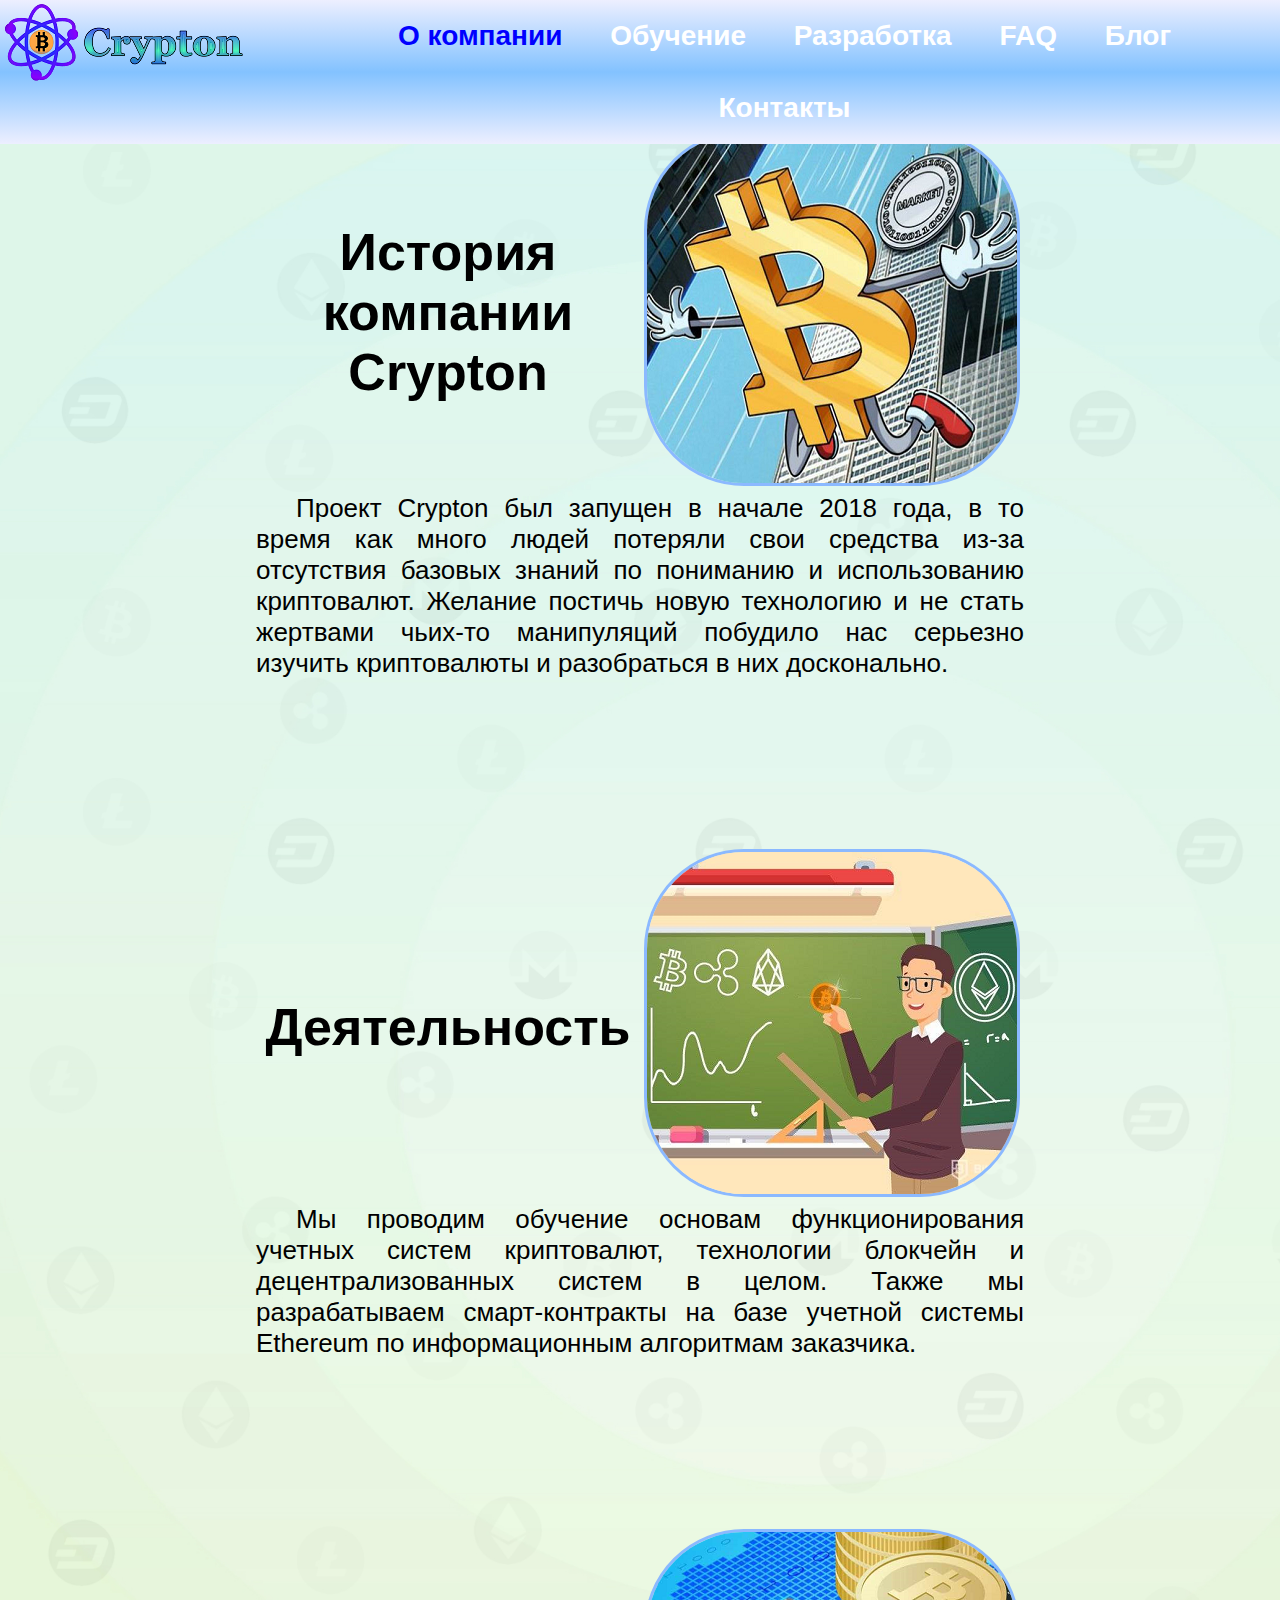
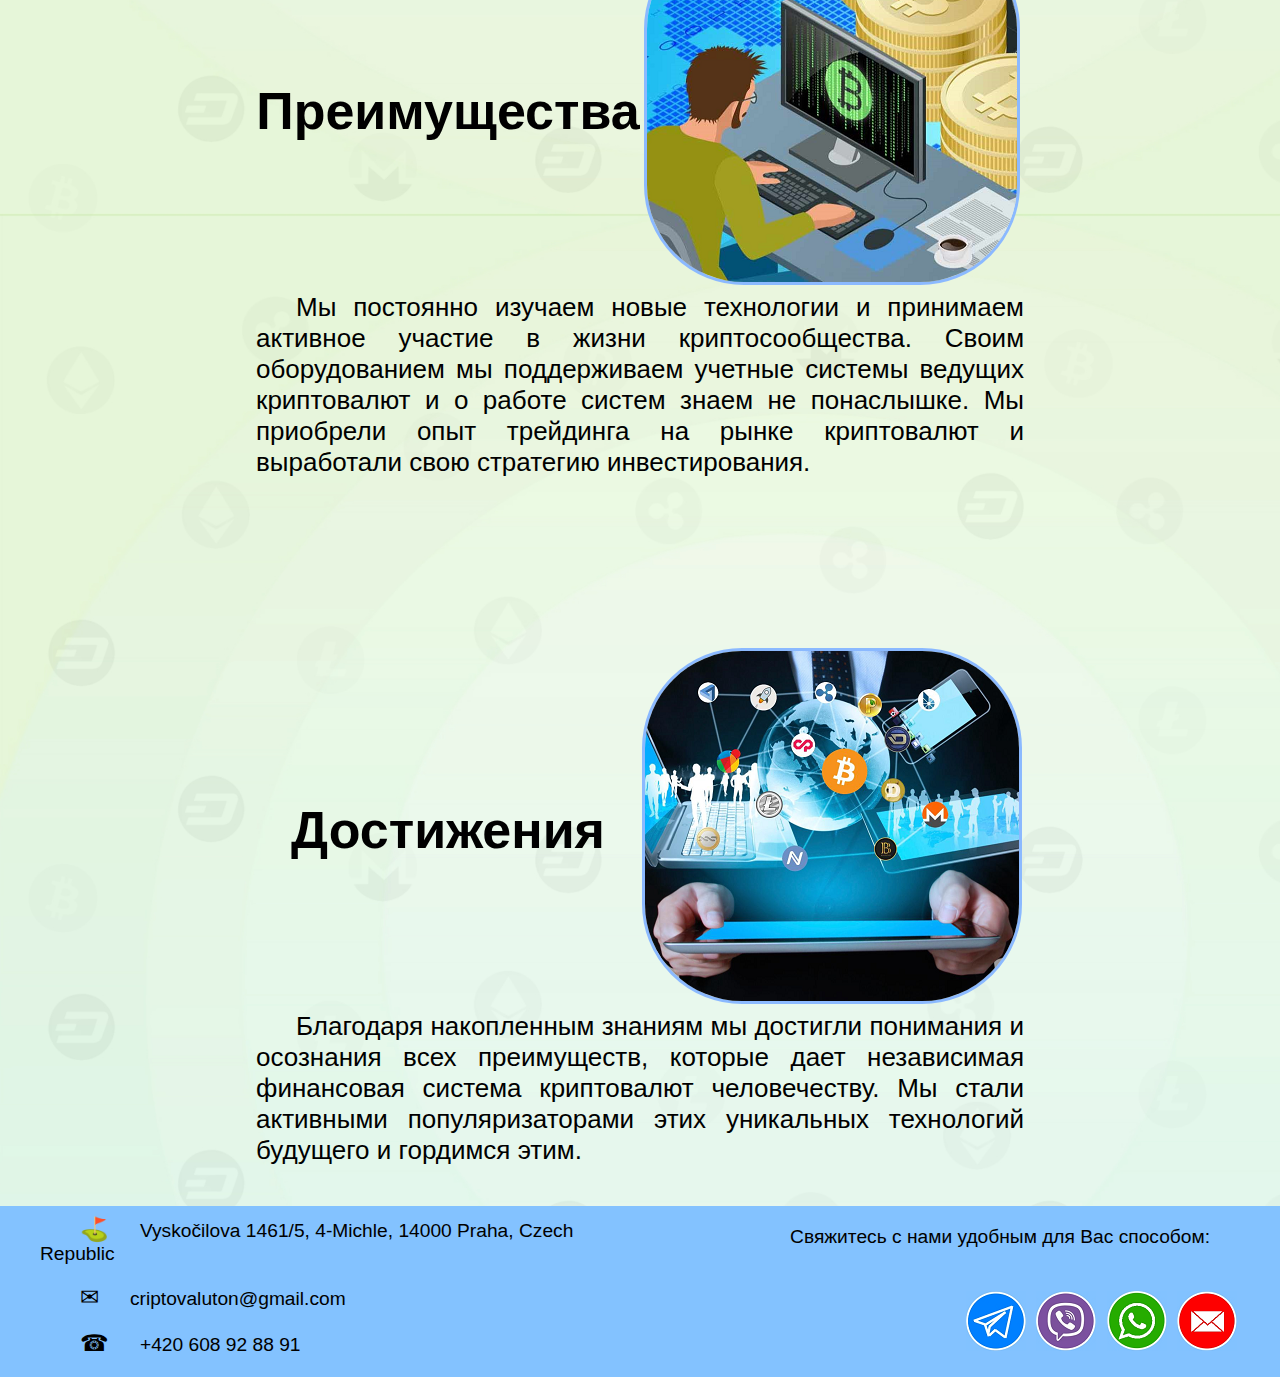
==== commit 389a10b7: "Заявка" ====
--- a/index.html
+++ b/index.html
@@ -12,7 +12,9 @@
     <div class="container">
     <div class="header">
         <div class="logo">
-            <a href="index.html"> <img src="images/crypton_logo.jpg" width="150px" alt="logo"></a>
+            <div class="logo_img">
+                <a href="index.html"> <img src="images/logo_desk3.png" alt="logo"></a>
+            </div>
         </div>
         <div class="menu">
             <ul id="nav">
@@ -109,7 +111,7 @@
                 <p>Свяжитесь с нами удобным для Вас способом:</p>
             </div>
             <div class="links_footer">
-                <a href="https://t.me/criptovaluton" target="_blank"> <img src="images/telegram_logo.png" alt="telegram"></a>
+                <a href="https://t.me/cryptovaluton" target="_blank"> <img src="images/telegram_logo.png" alt="telegram"></a>
                 <a href="viber://chat?number=%2B420608928891" target="_blank"> <img src="images/viber_logo.png" alt="viber"></a>
                 <a href="https://wa.me/qr/KLFIPJQONWXAF1" target="_blank"> <img src="images/whatsapp_logo.png" alt="whatsapp"></a>
                 <a href="mailto:criptovaluton@gmail.com" target="_blank"> <img src="images/mail_logo.png" alt="gmail"></a>
--- a/styles.css
+++ b/styles.css
@@ -24,8 +24,11 @@
 .container {
     display: flex;
     flex-direction: column;
-    background-image: url("images/background_index.jpg");
     background-clip: border-box;
+}
+
+.container_order {
+    background-image: url("images/background_contacts.jpg");
 }
 
 .header {
@@ -43,11 +46,20 @@
 .logo {
     flex: 1;
     display: flex;
-    padding: 1%;
+    padding: 2px;
+    justify-content: flex-end;
 }
 .logo a img:hover {
-    transform: scale(1.05);
-
+    -o-transform: translate(-20px, 20px);
+    -ms-transform: translate(-20px, 20px);
+    -moz-transform: translate(-20px, 20px);
+    -webkit-transform: translate(-20px, 20px);
+    transform: translate(2px, 2px);
+    /*transform: scale(1.05);*/
+}
+.logo_img {
+    display: block;
+    /*margin: auto;*/
 }
 .menu {
     flex-grow: 1;
@@ -75,13 +87,17 @@
 /*_____________________________________________________________________________________________index*/
 
 .box {
-    margin-top: 120px;
+    /*margin-top: 120px;*/
+    /*padding-bottom: 120px;*/
+    background-image: url("images/background_index.jpg");
+    background-size: cover;
 }
 .block1 {
     display: flex;
     font-size: 26px;
     flex-direction: column;
     justify-content: center;
+    margin-top: 130px;
     padding-left: 20%;
     padding-right: 20%;
     padding-bottom: 40px;
@@ -116,7 +132,6 @@
     display: flex;
     flex-direction: column;
     background-image: url("images/background_study.jpg");
-    background-clip: border-box;
 }
 
 .mark {
@@ -158,9 +173,17 @@
 .study1 {
     display: flex;
     justify-content: space-around;
-    margin: 120px 0 20px 0;
+    margin: 0 0 20px 0;
     padding: 0 100px;
     font-size: 22px;
+}
+
+.title_study {
+    display: flex;
+    margin: 120px 0 20px 0;
+    padding: 0 200px;
+    font-size: 28px;
+    text-align: justify;
 }
 
 .study1_left {
@@ -183,6 +206,8 @@
     padding: 20px;
     text-align: center;
     background-color: white;
+    border-radius: 0 0 10px 10px;
+    height: 100%;
 }
 
 .study1_left_bottom p {
@@ -221,6 +246,9 @@
     padding: 20px;
     text-align: center;
     background-color: white;
+    border-radius: 0 0 10px 10px;
+    height: 100%;
+
 }
 
 .study1_right_bottom p {
@@ -268,6 +296,8 @@
     padding: 20px;
     text-align: center;
     background-color: white;
+    border-radius: 0 0 10px 10px;
+    height: 100%;
 }
 
 .study2_left_bottom p {
@@ -305,6 +335,8 @@
     padding: 20px;
     text-align: center;
     background-color: white;
+    border-radius: 0 0 10px 10px;
+    height: 100%;
 }
 
 .study2_right_bottom p {
@@ -342,7 +374,6 @@
     text-align: justify;
     background-image: url("images/background_dev.jpg");
     background-clip: border-box;
-    margin-top: 100px;
 }
 .content h2 {
     text-align: left;
@@ -350,6 +381,7 @@
 .title {
     display: flex;
     margin: auto;
+    padding-top: 80px;
 }
 .title_left {
     flex: 1;
@@ -447,8 +479,7 @@
     flex: 1;
     margin-right: auto;
     margin-left: auto;
-    padding-right: 15px;
-    padding-left: 15px;
+padding: 80px 15px 0 15px;
     box-sizing: border-box;
     width: 1160px;
     text-align: center;
@@ -554,10 +585,10 @@
     background-image: url("images/background_contacts.jpg");
     background-clip: border-box;
     flex-direction: column;
-    margin-top: 100px;
 }
 .cont {
     display: flex;
+    padding-top: 80px;
 }
 .telegram {
     flex: 1;
@@ -602,7 +633,10 @@
 /*----------------------------------------*/
 .form {
     margin: 40px auto 0 auto;
-
+}
+
+.form_order {
+    margin: 0 auto;
 }
 
 /*_____________________________________________________________________________________footer на всех страницах*/
--- a/media.css
+++ b/media.css
@@ -25,7 +25,7 @@
     }
 
     .box {
-        margin-top: 20px;
+        margin-top: 0;
     }
     .block1 {
         margin-top: 30px;
@@ -45,10 +45,19 @@
         font-family: "Arial Black", serif;
     }
 
+    .box_contacts {
+        margin: 0;
+    }
+
     /*________________________________________________________________________________________study*/
 
     .content_study {
-        padding: 0 10px 0 10px;
+        padding: 0 15px;
+    }
+
+    .title_study {
+        padding: 0 40px;
+        margin: 20px 0;
     }
 
     .study1 {
@@ -83,6 +92,10 @@
 
     .container_course_top_left h2 {
         font-size: 1.2em;
+    }
+
+    .content {
+        margin-top: 0;
     }
 
 
@@ -206,7 +219,7 @@
 
 }
 
-@media screen and (max-width: 680px) {/*----------------------------------------------------------------------------*/
+@media screen and (max-width: 745px) {/*----------------------------------------------------------------------------*/
 
     .container {
         padding: 0;
@@ -293,11 +306,7 @@
 
     iframe {
         width: 400px;
-        height: 800px;
-    }
-
-    .box_contacts {
-        margin: auto;
+        height: 1200px;
     }
 
     .form {
@@ -305,6 +314,12 @@
         width: 400px;
     }
 
+    .form_order {
+        margin: 0 auto;
+        width: 400px;
+    }
+
+
     /*________________________________________________________________________________________footer*/
 
 
@@ -368,7 +383,9 @@
         font-size: 1.4em;
     }
 
-
+    form {
+        margin-top: 20px;
+    }
 
 
 }
@@ -390,7 +407,7 @@
     }
 
     .logo {
-        display: none;
+        /*display: none;*/
         margin: auto;
         text-align: center;
     }
@@ -445,7 +462,7 @@
 
     iframe {
         width: 340px;
-        height: 950px;
+        height: 1250px;
     }
 
     .box_contacts {
@@ -456,7 +473,13 @@
         width: 340px;
         height: 950px;
     }
-/*________________________________________________________________________________________footer*/
+
+    /*.form_order {*/
+    /*    width: 340px;*/
+    /*    height: 950px;*/
+    /*}*/
+
+    /*________________________________________________________________________________________footer*/
     .footer {
         flex-direction: column;
     }
@@ -490,4 +513,14 @@
         font-size: 1.8em;
     }
 
-}+    .box_text {
+        padding: 0 40px 40px 40px;
+    }
+
+    .title_study {
+        padding: 0 10px;
+        font-size: 1.4em;
+    }
+
+
+    }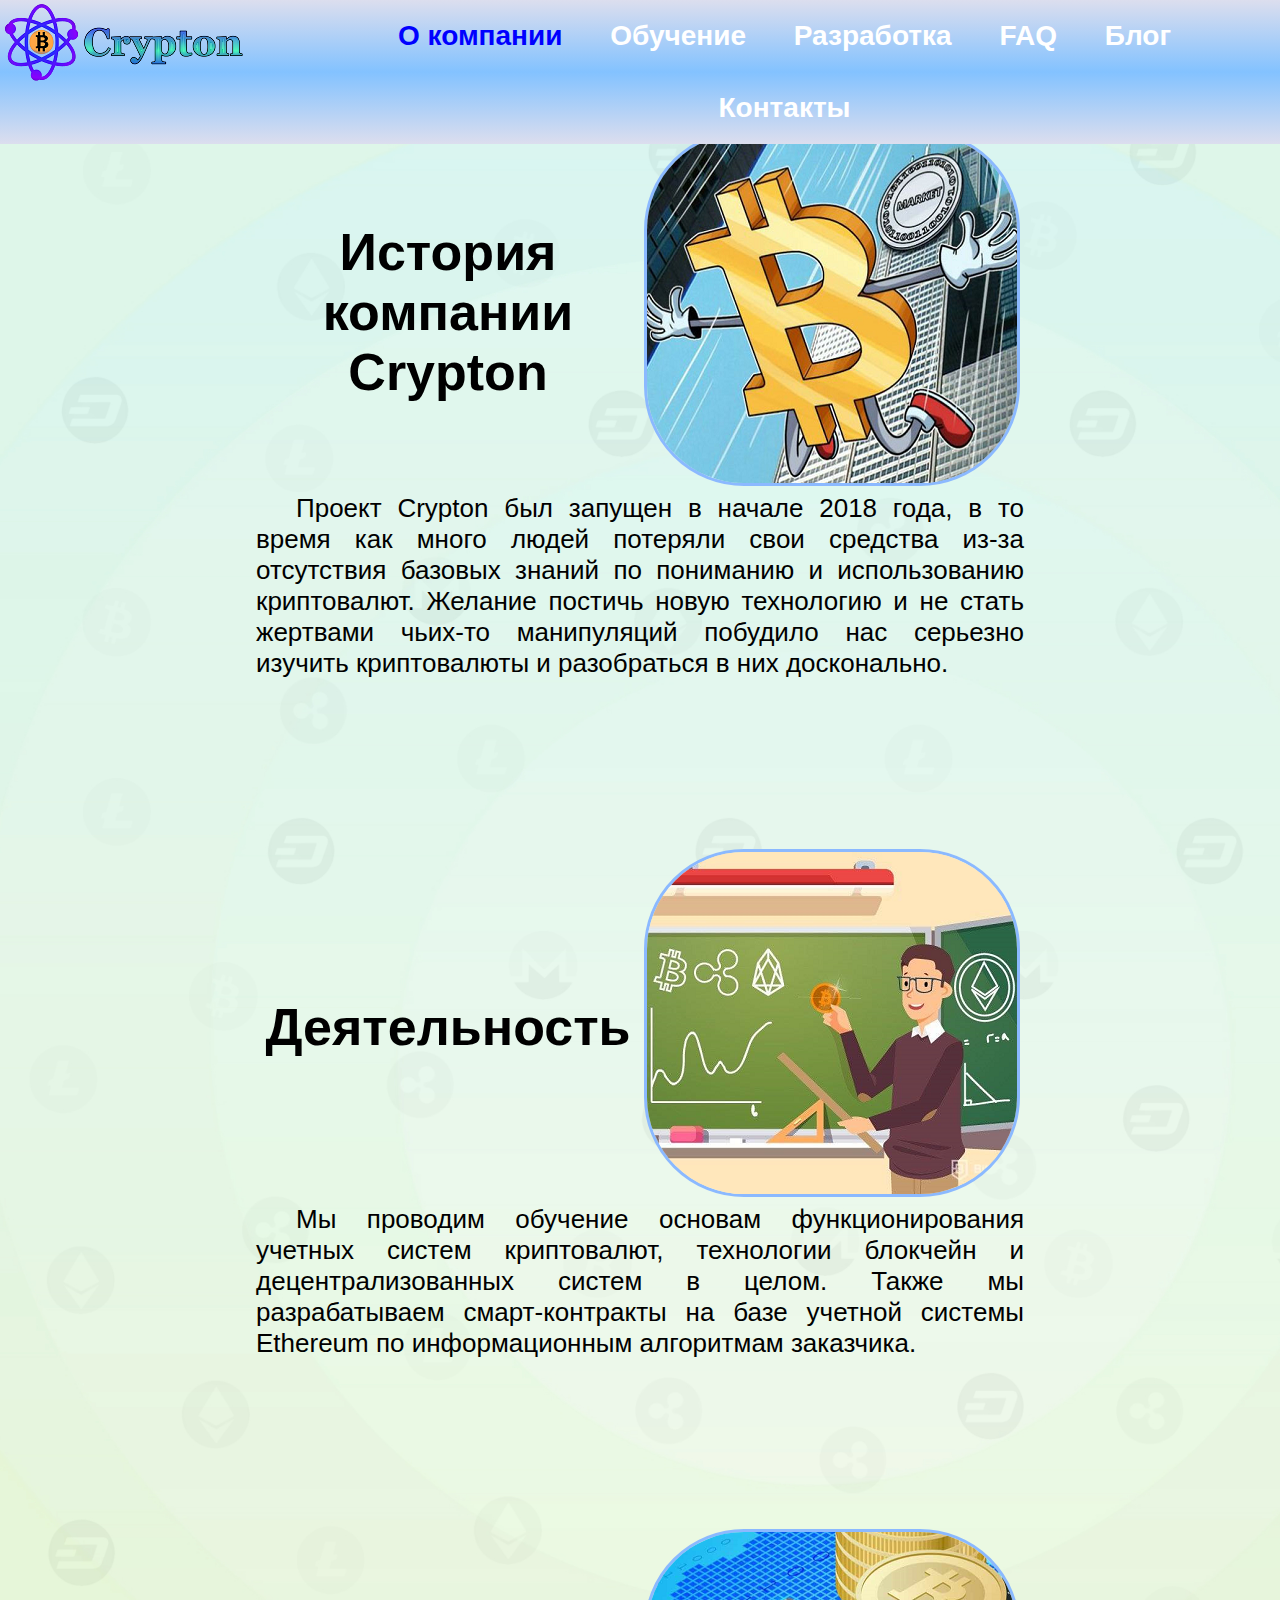
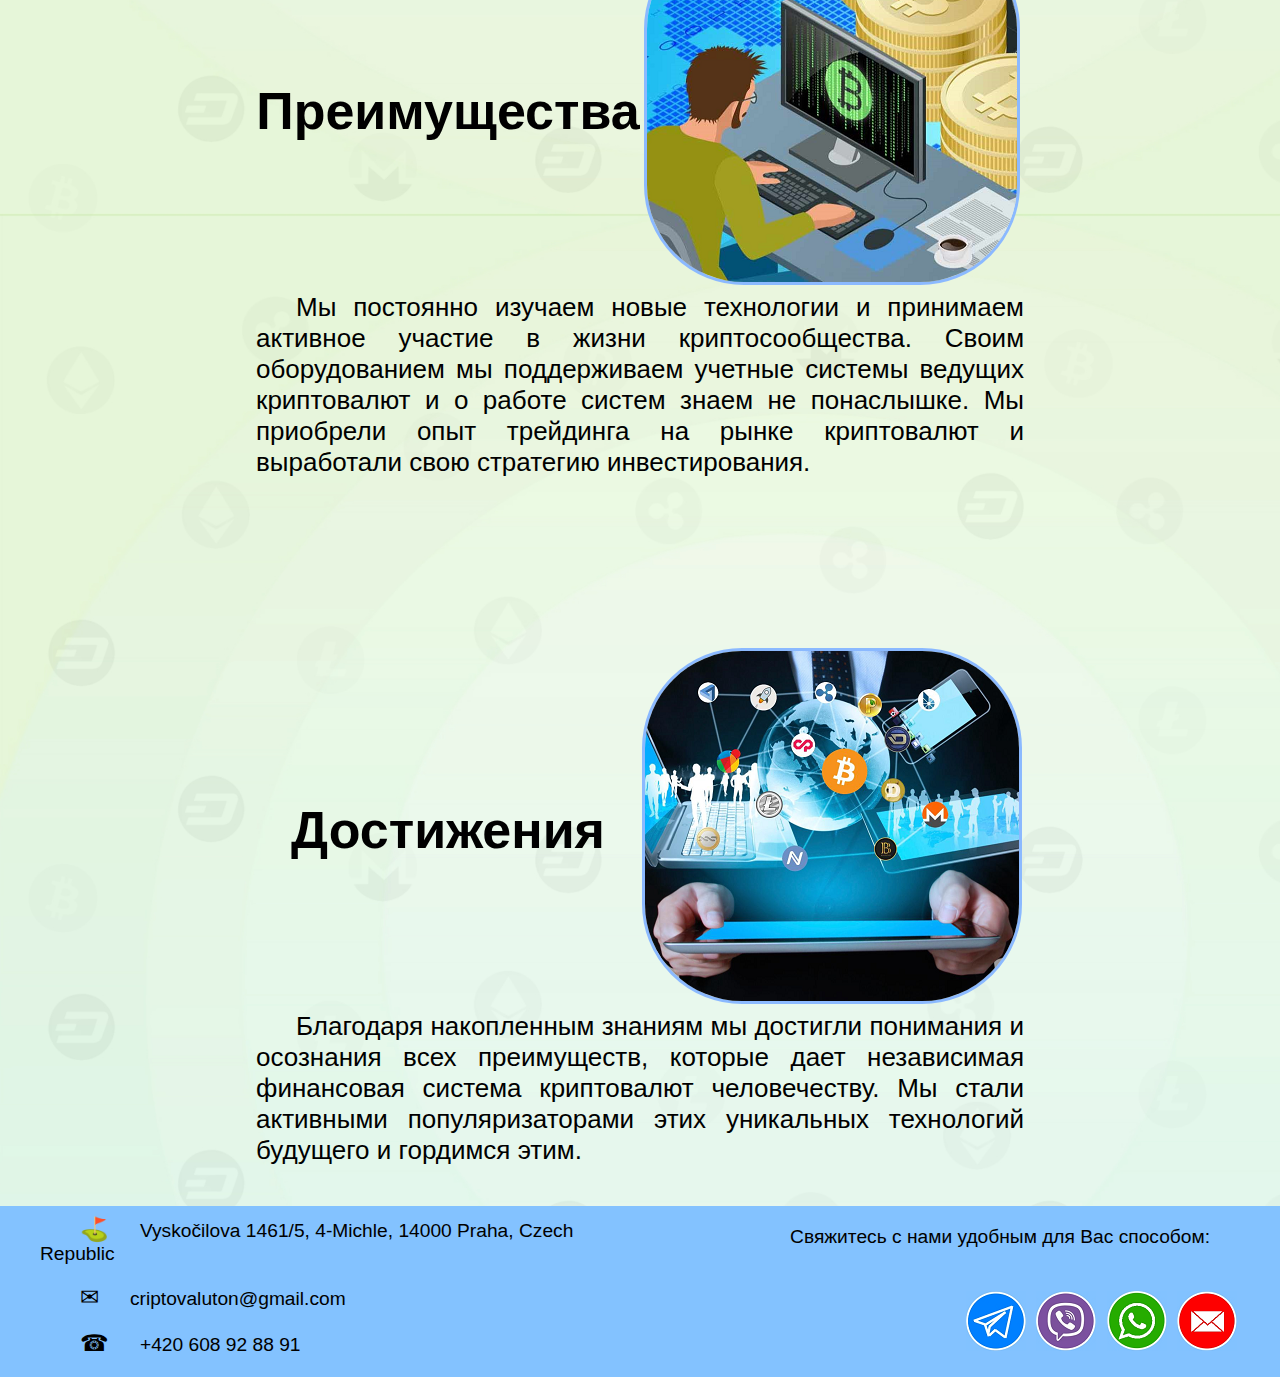
==== commit be06cb6a: "Финал" ====
--- a/index.html
+++ b/index.html
@@ -7,11 +7,23 @@
     <link href="https://fonts.googleapis.com/css?family=Playfair+Display&display=swap" rel="stylesheet">
     <link rel="stylesheet" href="styles.css">
     <link rel="stylesheet" href="media.css">
+    <script src="https://ajax.googleapis.com/ajax/libs/jquery/3.5.1/jquery.min.js"></script>
 </head>
 <body>
     <div class="container">
     <div class="header">
         <div class="logo">
+            <div class="media_menu">
+                <button class="main-myButton">☰</button>
+                <ul class="content_menu">
+                    <li><a href="index.html">О компании</a></li>
+                    <li><a href="study.html">Обучение</a></li>
+                    <li><a href="development.html">Разработка</a></li>
+                    <li><a href="faq.html">FAQ</a></li>
+                    <li><a href="blog.html">Блог</a></li>
+                    <li><a href="contacts.html">Контакты</a></li>
+                </ul>
+            </div>
             <div class="logo_img">
                 <a href="index.html"> <img src="images/logo_desk3.png" alt="logo"></a>
             </div>
@@ -119,5 +131,31 @@
             </div>
         </div>
     </div>
+
+    <script>
+        jQuery(($) => {
+
+            // menu
+            const menu = $('.content_menu');
+            const menuBtn = $('.main-myButton');
+
+            $(document).mouseup(function (e) {
+                console.log(e.target);
+                if (e.target.className === 'main-myButton') {
+                    menuBtn.addClass('is-active');
+                    menu.stop().slideDown();
+                } else if (e.target.className === 'main-myButton is-active') {
+                    menuBtn.removeClass('is-active');
+                    menu.stop().slideUp();
+                } else if ((menu.has(e.target).length === 0) && (menuBtn.has(e.target).length === 0)) {
+                    // if ($(window).width() < 768) {
+                    menuBtn.removeClass('is-active');
+                    menu.stop().slideUp();
+                    // }
+                }
+            });
+        });
+    </script>
+
 </body>
 </html>--- a/styles.css
+++ b/styles.css
@@ -34,9 +34,9 @@
 .header {
     display: flex;
     background: #83c2ff;
-    background: -webkit-linear-gradient(#edefff, #83c2ff, #edefff);
-    background:    -moz-linear-gradient(#edefff, #83c2ff, #edefff);
-    background:         linear-gradient(#edefff, #83c2ff, #edefff);
+    background: -webkit-linear-gradient(#dcdeee, #83c2ff, #dcdeee);
+    background:    -moz-linear-gradient(#dcdeee, #83c2ff, #dcdeee);
+    background:         linear-gradient(#dcdeee, #83c2ff, #dcdeee);
     position: fixed;
     top: 0;
     right: 0;
@@ -49,6 +49,11 @@
     padding: 2px;
     justify-content: flex-end;
 }
+
+.media_menu {
+    display: none;
+}
+
 .logo a img:hover {
     -o-transform: translate(-20px, 20px);
     -ms-transform: translate(-20px, 20px);
--- a/media.css
+++ b/media.css
@@ -406,12 +406,6 @@
         font-size: 20px;
     }
 
-    .logo {
-        /*display: none;*/
-        margin: auto;
-        text-align: center;
-    }
-
     #nav li {
         display: block;
         margin: 5px auto;
@@ -522,5 +516,58 @@
         font-size: 1.4em;
     }
 
-
-    }+    .menu {
+    display: none;
+}
+    .media_menu {
+        display: block;
+        flex: 1;
+        margin: auto;
+    }
+    .logo {
+        display: flex;
+    }
+
+    .logo_img {
+        flex: 1;
+    }
+
+    .wrap-myMenu {
+        display: inline-block;
+    }
+    .main-myButton {
+        font-size: 40px;
+        color: #0000a0;
+        border: none;
+        background: none;
+    }
+    .content_menu {
+        display: none;
+        position: absolute;
+        background: -webkit-linear-gradient(#dcdeee, #83c2ff, #dcdeee);
+        background:    -moz-linear-gradient(#dcdeee, #83c2ff, #dcdeee);
+        background:         linear-gradient(#dcdeee, #83c2ff, #dcdeee);
+        box-shadow: 0 8px 16px 0 rgba(0,0,0,0.2);
+        z-index: 1;
+        list-style-type: none;
+
+    }
+    .content_menu a {
+        padding: 12px 16px;
+        text-decoration: none;
+        display: block;
+        font-family: "Candara", sans-serif;
+        color: white;
+        font-size: 32px;
+    }
+
+    .main-myButton:active,
+    .main-myButton:focus {
+        outline: none;
+        border: 2px #0080ff;
+        color: #3ca8ff;
+    }
+
+
+
+}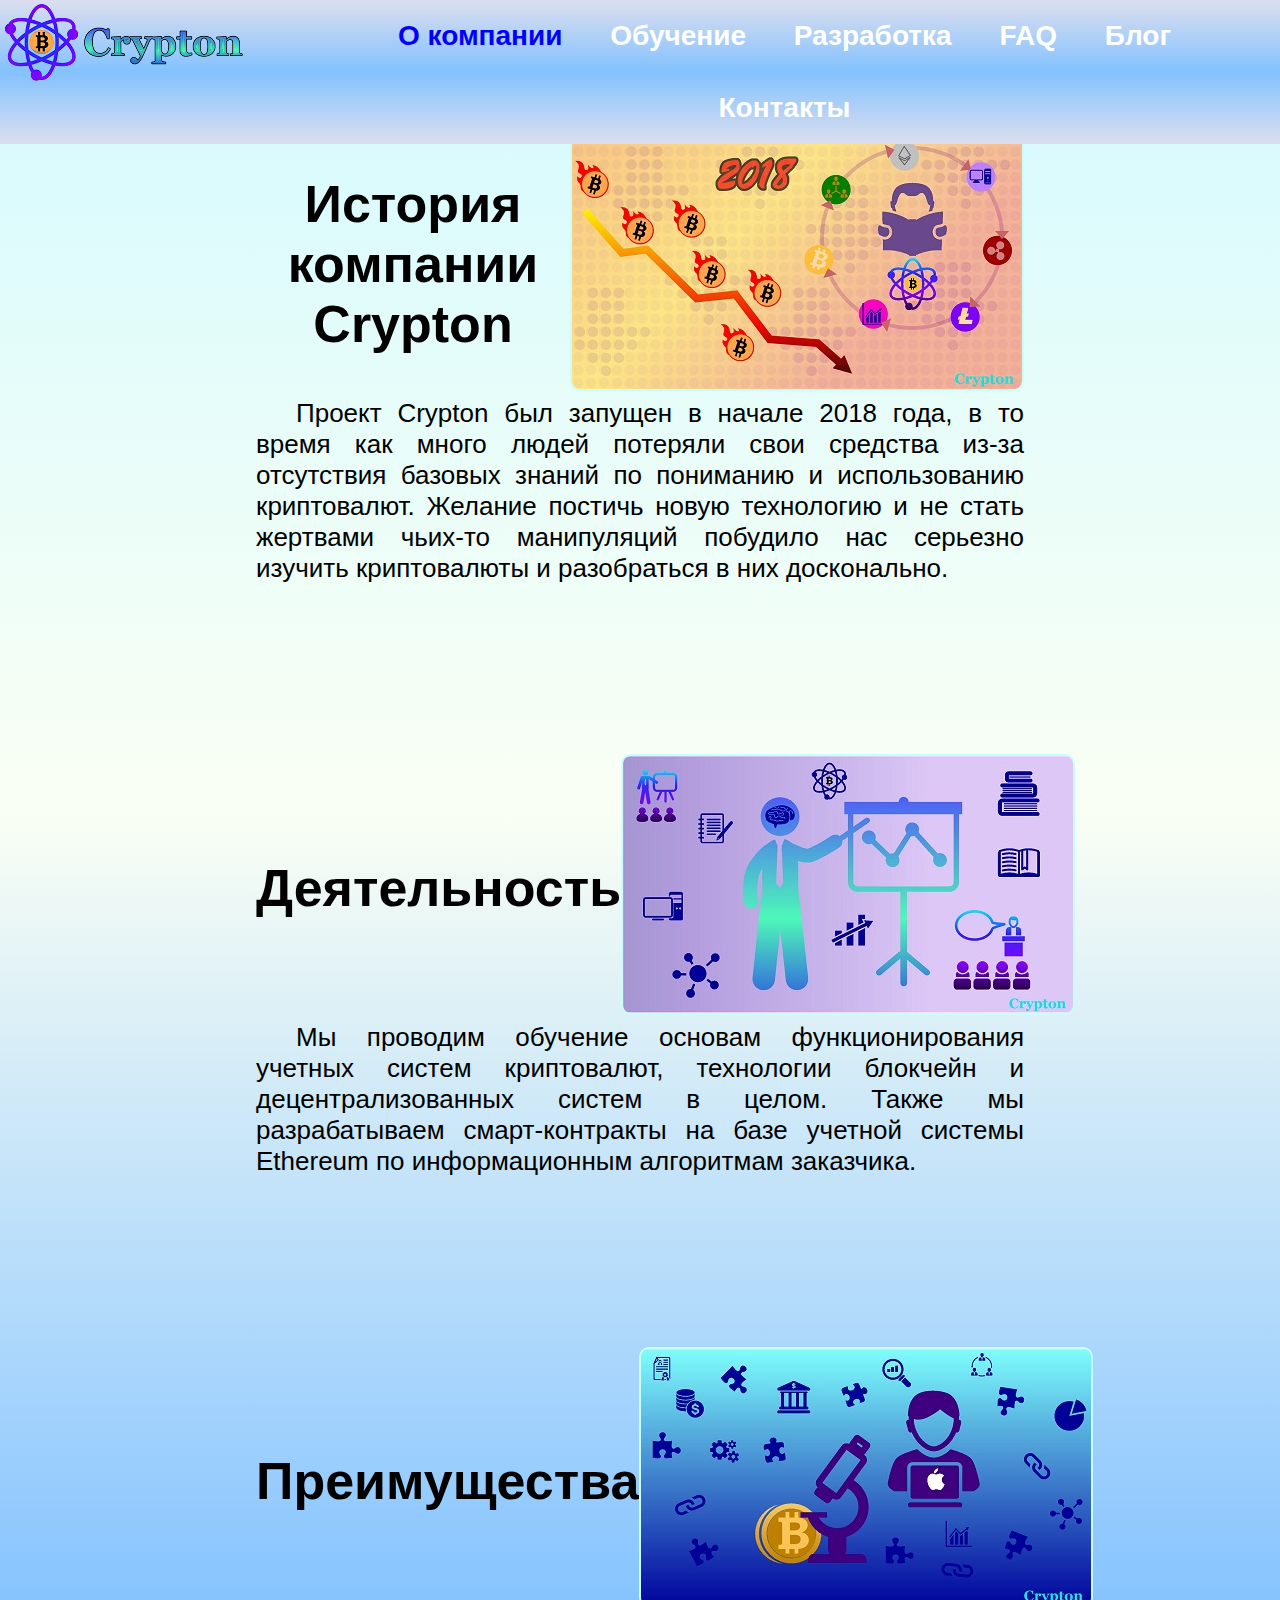
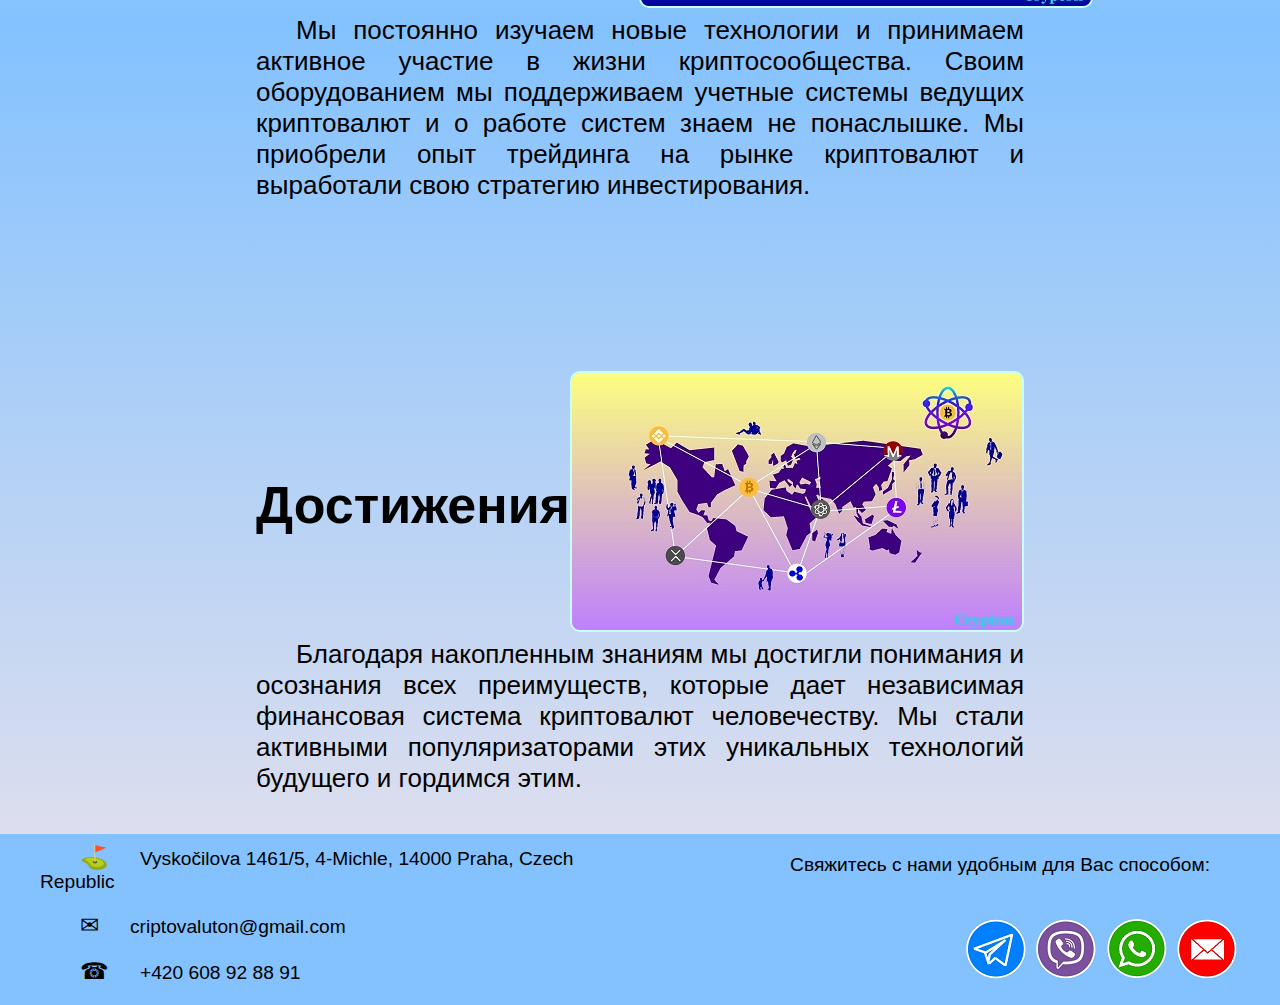
==== commit 2668e11c: "Финал" ====
--- a/index.html
+++ b/index.html
@@ -7,12 +7,15 @@
     <link href="https://fonts.googleapis.com/css?family=Playfair+Display&display=swap" rel="stylesheet">
     <link rel="stylesheet" href="styles.css">
     <link rel="stylesheet" href="media.css">
+<!--выпадающее меню-->
     <script src="https://ajax.googleapis.com/ajax/libs/jquery/3.5.1/jquery.min.js"></script>
+<!--выпадающее меню-->
 </head>
 <body>
     <div class="container">
     <div class="header">
         <div class="logo">
+<!--выпадающее меню-->
             <div class="media_menu">
                 <button class="main-myButton">☰</button>
                 <ul class="content_menu">
@@ -24,6 +27,7 @@
                     <li><a href="contacts.html">Контакты</a></li>
                 </ul>
             </div>
+ <!--выпадающее меню-->
             <div class="logo_img">
                 <a href="index.html"> <img src="images/logo_desk3.png" alt="logo"></a>
             </div>
@@ -46,7 +50,7 @@
                     <h1>История компании Crypton</h1>
                 </div>
                 <div class="article1_1_right">
-                    <img src="images/history.png" alt="history" class="round">
+                    <img src="images/1.jpg" alt="history" class="round">
                 </div>
             </div>
             <div class="article1_2">
@@ -63,7 +67,7 @@
                     <h1>Деятельность</h1>
                 </div>
                 <div class="article1_1_right">
-                    <img src="images/deals.png" alt="deals" class="round">
+                    <img src="images/2.jpg" alt="deals" class="round">
                 </div>
             </div>
             <div class="article1_2">
@@ -79,7 +83,7 @@
                     <h1>Преимущества</h1>
                 </div>
                 <div class="article1_1_right">
-                    <img src="images/advantage.png" alt="advantage" class="round">
+                    <img src="images/3.jpg" alt="advantage" class="round">
                 </div>
             </div>
             <div class="article1_2">
@@ -96,7 +100,7 @@
                     <h1>Достижения</h1>
                 </div>
                 <div class="article1_1_right">
-                    <img src="images/achievements.png" alt="achievements" class="round">
+                    <img src="images/4.jpg" alt="achievements" class="round">
                 </div>
             </div>
             <div class="article1_2">
@@ -132,6 +136,7 @@
         </div>
     </div>
 
+<!--выпадающее меню-->
     <script>
         jQuery(($) => {
 
@@ -156,6 +161,7 @@
             });
         });
     </script>
+<!--выпадающее меню-->
 
 </body>
 </html>--- a/styles.css
+++ b/styles.css
@@ -92,10 +92,12 @@
 /*_____________________________________________________________________________________________index*/
 
 .box {
+        background: -webkit-linear-gradient(#D3FAFF, #FAFFF4, #83c2ff, #dcdeee);
+        background:    -moz-linear-gradient(#dcdeee, #FAFFF4, #83c2ff, #dcdeee);
+        background:         linear-gradient(#D3FAFF, #FAFFF4, #83c2ff, #dcdeee);
+
     /*margin-top: 120px;*/
     /*padding-bottom: 120px;*/
-    background-image: url("images/background_index.jpg");
-    background-size: cover;
 }
 .block1 {
     display: flex;
@@ -136,7 +138,9 @@
 .content_study {
     display: flex;
     flex-direction: column;
-    background-image: url("images/background_study.jpg");
+    background-image: url("images/chel.png");
+
+
 }
 
 .mark {
@@ -377,7 +381,7 @@
 .content {
     font-size: 26px;
     text-align: justify;
-    background-image: url("images/background_dev.jpg");
+    background-image: url([data-uri]